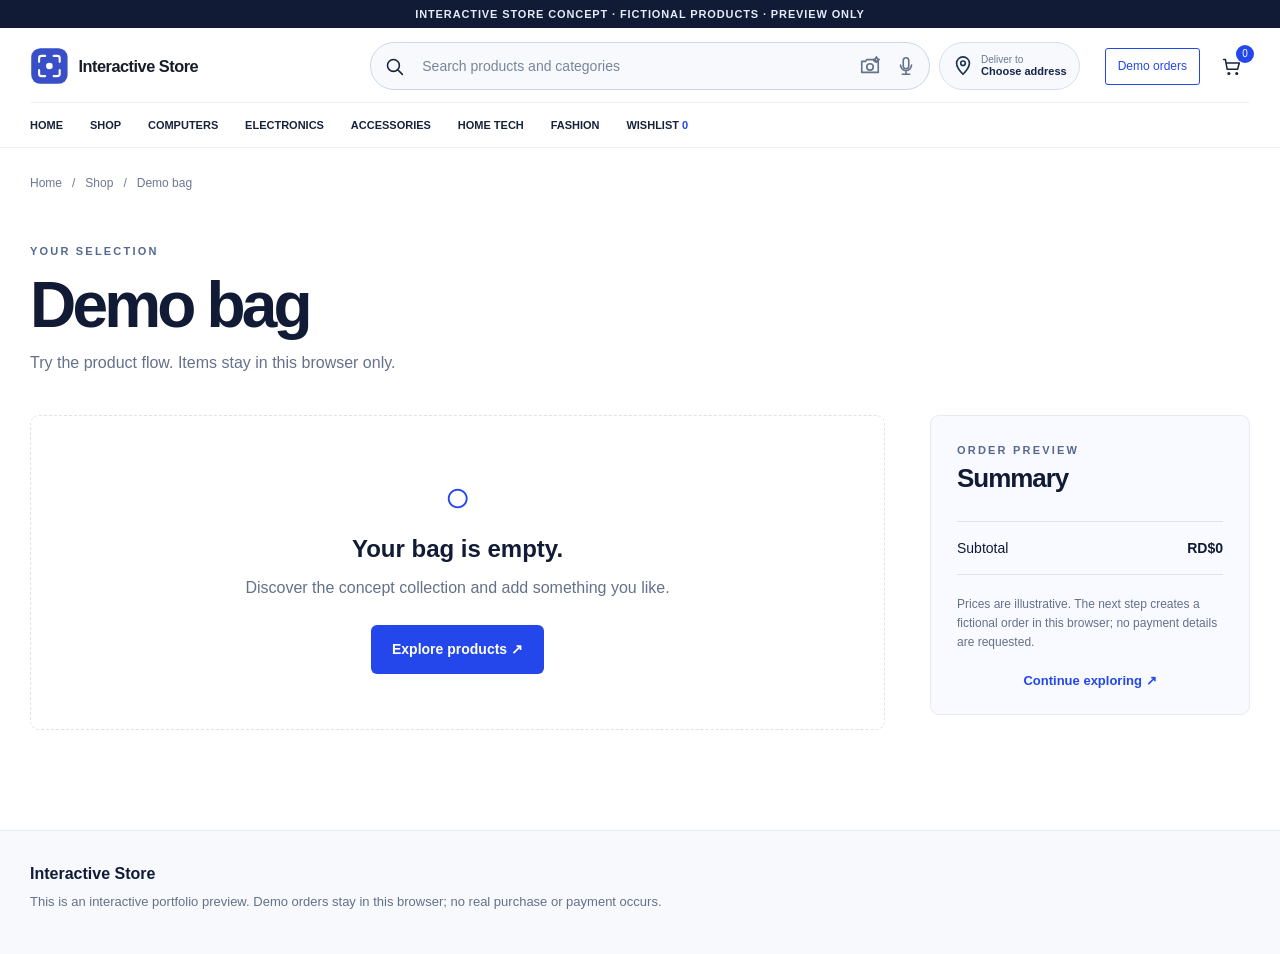
==== bag.html @ 568d57c5 "Format demo delivery windows for mobile" ====
<!doctype html>
<html lang="en">
<head>
  <meta charset="utf-8"><meta name="viewport" content="width=device-width, initial-scale=1">
  <meta name="description" content="Review the local demonstration bag for the Interactive Store storefront concept.">
  <title>Demo bag — Interactive Store</title>
  <link rel="icon" type="image/svg+xml" href="assets/interactive-store-mark.svg"><link rel="stylesheet" href="preview.css?v=20261022d"><link rel="stylesheet" href="preview-pages.css?v=20261022e"><script src="preview.js?v=20261022g" defer></script>
</head>
<body data-page="bag">
  <a class="preview-skip" href="#main">Skip to content</a><div class="demo-bar">Interactive Store concept · Fictional products · Preview only</div>
  <header class="preview-header"><div class="preview-header__inner is-home-container"><a class="preview-brand" href="index.html" aria-label="Interactive Store home"><img src="assets/interactive-store-logo.svg" width="231" height="40" alt="Interactive Store"></a><nav class="preview-nav" aria-label="Main navigation"><a href="index.html">Home</a><a href="shop.html">Shop</a><a href="index.html#categories">Categories</a><a href="wishlist.html">Wishlist <span class="wish-count">0</span></a><a href="orders.html">Demo orders</a><a class="nav-bag" href="bag.html" aria-current="page">Bag <span class="bag-count">0</span></a></nav><a class="preview-header__cta" href="bag.html" aria-current="page">Demo bag <span class="bag-count" aria-label="items in bag">0</span></a></div></header>
  <main id="main" class="store-main store-container"><nav class="store-breadcrumb" aria-label="Breadcrumb"><a href="index.html">Home</a><span>/</span><a href="shop.html">Shop</a><span>/</span><span>Demo bag</span></nav><div class="bag-heading"><p class="store-eyebrow">Your selection</p><h1>Demo bag</h1><p>Try the product flow. Items stay in this browser only.</p></div><div class="bag-layout"><section aria-labelledby="bag-items-title"><h2 id="bag-items-title" class="visually-hidden">Items in bag</h2><div id="bag-items"></div><div id="bag-empty" class="bag-empty" hidden><span aria-hidden="true">○</span><h2>Your bag is empty.</h2><p>Discover the concept collection and add something you like.</p><a class="store-button" href="shop.html">Explore products ↗</a></div></section><aside class="bag-summary"><p class="store-eyebrow">Order preview</p><h2>Summary</h2><div><span>Subtotal</span><strong id="bag-subtotal">RD$0</strong></div><p>Prices are illustrative. The next step creates a fictional order in this browser; no payment details are requested.</p><a id="bag-checkout" class="store-button" href="checkout.html">Continue to demo checkout ↗</a><a href="shop.html">Continue exploring ↗</a></aside></div></main>
  <footer class="preview-footer"><div class="is-home-container"><strong>Interactive Store</strong><p>This is an interactive portfolio preview. Demo orders stay in this browser; no real purchase or payment occurs.</p></div></footer>
</body>
</html>
---- preview.css ----
:root { color-scheme: light; }
html { scroll-behavior: smooth; scroll-padding-top: 90px; }
body { margin: 0; background: #fff; color: #111b35; font-family: Arial, Helvetica, sans-serif; }
.is-home-container { width: min(100% - 48px, 1220px); margin-inline: auto; }
.preview-skip { position: absolute; z-index: 10; top: -100px; left: 12px; padding: 10px 14px; background: #fff; color: #111b35; }
.preview-skip:focus { top: 10px; }
.preview-header { position: relative; z-index: 3; border-bottom: 1px solid #eef0f4; background: #fff; }
.preview-header__inner { min-height: 112px; display: flex; align-items: center; gap: 34px; }
.preview-brand { display: inline-flex; align-items: center; margin-right: auto; }
.preview-brand img { width: 231px; height: auto; display: block; }
.preview-nav { display: flex; align-items: center; gap: clamp(14px, 2.3vw, 33px); }
.preview-nav a { color: #18223b; font-size: 12px; font-weight: 700; text-decoration: none; text-transform: uppercase; white-space: nowrap; }
.preview-nav a:hover, .preview-nav a[aria-current] { color: #2447eb; }
.preview-header__cta { display: inline-flex; align-items: center; gap: 8px; padding: 10px 13px; border: 1px solid #2447eb; border-radius: 4px; color: #2447eb; font-size: 13px; font-weight: 700; text-decoration: none; white-space: nowrap; }
.preview-header__cta:hover { background: #f2f5ff; }
.preview-header a:focus-visible, .preview-footer a:focus-visible { outline: 3px solid #2447eb; outline-offset: 4px; }
.preview-concept-label { color: #69758b; font-size: 12px; font-weight: 700; letter-spacing: .08em; text-transform: uppercase; }
.preview-product { height: 100%; }
.preview-product .is-home-product__media img { width: 100%; height: 100%; display: block; object-fit: cover; }
.preview-product .is-home-product__title { white-space: normal; }
.preview-footer { padding: 34px 0 42px; border-top: 1px solid #e6eaf1; background: #f7f9fc; }
.preview-footer strong { display: block; font-size: 16px; }
.preview-footer p { max-width: 720px; margin: 9px 0 0; color: #64718a; font-size: 13px; line-height: 1.6; }
@media (max-width: 850px) {
  .preview-header__inner { min-height: 88px; flex-wrap: wrap; gap: 0; padding-block: 16px 12px; }
  .preview-brand img { width: 194px; }
  .preview-nav { width: 100%; order: 3; gap: 20px; overflow-x: auto; padding-top: 16px; }
  .preview-header__cta { margin-left: auto; }
}
@media (max-width: 520px) {
  .preview-header__cta { display: none; }
  .preview-brand img { width: 180px; }
  .preview-nav { gap: 19px; }
  .preview-nav a { font-size: 11px; }
  .preview-concept-label { display: none; }
}
@media (prefers-reduced-motion: reduce) { html { scroll-behavior: auto; } }

/* The public preview uses the compact navigation language of the local WooCommerce store. */
.preview-header { position: sticky; top: 0; z-index: 45; }
.preview-header__inner { position: relative; min-height: 78px; gap: 18px; }
.preview-brand { flex: none; margin-right: auto; }
.preview-brand img { width: 218px; }
.preview-nav { gap: clamp(9px, 1.15vw, 17px); }
.preview-nav a { font-size: 11px; }
.preview-nav .nav-mobile-orders { display: none; }
.preview-header__actions { display: flex; flex: none; align-items: center; gap: 13px; }
.header-icon-button, .header-bag { display: inline-grid; place-items: center; width: 37px; height: 39px; padding: 7px; border: 0; background: transparent; color: #18223b; cursor: pointer; }
.header-icon-button:hover, .header-bag:hover { color: #2447eb; }
.header-icon-button svg, .header-bag svg, .header-search-panel__field svg { width: 21px; height: 21px; fill: none; stroke: currentColor; stroke-width: 1.7; stroke-linecap: round; stroke-linejoin: round; }
.header-account { display: inline-flex; align-items: center; min-height: 37px; padding: 7px 12px; border: 1px solid #2447eb; border-radius: 3px; color: #2447eb; font-size: 12px; text-decoration: none; white-space: nowrap; }
.header-account:hover, .header-account[aria-current] { background: #f2f5ff; }
.header-bag { position: relative; text-decoration: none; }
.header-bag .bag-count { position: absolute; top: -2px; right: -4px; min-width: 18px; height: 18px; font-size: 10px; }
.bag-fly-item { position: fixed; z-index: 9999; display: block; width: 82px; height: 82px; padding: 5px; border: 2px solid #3150e9; border-radius: 15px; background: #fff; box-shadow: 0 13px 30px #172b5570; object-fit: contain; pointer-events: none; user-select: none; }
.header-menu-button { display: none; }
.header-search-panel { position: absolute; top: calc(100% - 1px); right: 0; width: min(530px, calc(100vw - 48px)); padding: 22px; border: 1px solid #e1e6f0; border-radius: 0 0 10px 10px; background: #fff; box-shadow: 0 20px 46px #111b3526; }
.header-search-panel form > label { display: block; margin-bottom: 10px; color: #111b35; font-size: 13px; font-weight: 700; }
.header-search-panel__field { display: flex; align-items: center; gap: 9px; padding: 5px 5px 5px 13px; border: 1px solid #cbd5eb; border-radius: 6px; color: #64718a; }
.header-search-panel__field:focus-within { border-color: #2447eb; box-shadow: 0 0 0 2px #2447eb25; }
.header-search-panel__field input { flex: 1; min-width: 0; height: 34px; border: 0; outline: 0; color: #111b35; font: inherit; font-size: 13px; }
.header-search-panel__field button { min-height: 36px; padding: 8px 12px; border: 0; border-radius: 4px; background: #2447eb; color: #fff; font-size: 12px; font-weight: 700; cursor: pointer; }
.header-search-results { display: grid; gap: 2px; max-height: 330px; margin-top: 14px; overflow-y: auto; }
.header-search-results > a { display: flex; align-items: center; gap: 12px; padding: 7px; border-radius: 6px; color: #111b35; text-decoration: none; }
.header-search-results > a:hover, .header-search-results > a:focus-visible { background: #f4f6fb; }
.header-search-results img { width: 53px; height: 53px; flex: none; border-radius: 4px; object-fit: cover; }
.header-search-results a > span { display: flex; flex: 1; flex-direction: column; gap: 3px; min-width: 0; }
.header-search-results strong { font-size: 13px; }
.header-search-results small { color: #64718a; font-size: 11px; }
.header-search-results b { font-size: 12px; white-space: nowrap; }
.header-search-results > p { margin: 12px 4px; color: #64718a; font-size: 13px; line-height: 1.5; }
.header-search-all { display: inline-block; margin: 12px 4px 0; color: #2447eb; font-size: 12px; font-weight: 700; text-decoration: none; }
.header-search-all:hover { text-decoration: underline; }
.preview-header button:focus-visible, .preview-header input:focus-visible { outline: 3px solid #2447eb; outline-offset: 3px; }
@media (max-width: 1050px) {
  .preview-header__inner { min-height: 74px; flex-wrap: nowrap; padding-block: 0; }
  .preview-brand img { width: 205px; }
  .preview-nav { display: none; position: absolute; top: 100%; right: 0; left: 0; width: auto; order: initial; flex-direction: column; align-items: stretch; gap: 0; max-height: calc(100dvh - 74px); padding: 8px 22px 18px; overflow-y: auto; border: 1px solid #e6eaf1; border-top: 0; border-radius: 0 0 9px 9px; background: #fff; box-shadow: 0 18px 35px #111b3522; }
  .preview-nav.is-open { display: flex; }
  .preview-nav a { min-height: 44px; padding: 13px 6px; border-bottom: 1px solid #eef1f6; font-size: 12px; }
  .header-menu-button { display: inline-grid; }
}
@media (max-width: 600px) {
  .is-home-container { width: min(100% - 30px, 1220px); }
  .preview-header__inner { gap: 9px; }
  .preview-brand img { width: min(180px, 40vw); }
  .preview-header__actions { gap: 3px; }
  .header-account { display: none; }
  .preview-nav .nav-mobile-orders { display: block; }
  .header-search-panel { right: -15px; width: calc(100vw - 30px); padding: 17px; }
  .header-search-panel__field button { padding-inline: 9px; }
}

/* Store navigation: prominent search, category shortcuts and an app-like mobile bar. */
html { scroll-padding-top: 145px; }
.preview-header__inner { display: grid; grid-template-columns: minmax(190px, .8fr) minmax(320px, 1.8fr) auto; grid-template-areas: 'brand search actions' 'nav nav nav'; align-items: center; column-gap: 25px; row-gap: 12px; min-height: 0; padding-block: 14px 0; }
.preview-brand { grid-area: brand; margin: 0; }
.preview-brand img { width: min(218px, 100%); }
.preview-header__actions { grid-area: actions; gap: 13px; }
.preview-nav { grid-area: nav; display: flex; position: static; align-items: center; gap: clamp(15px, 2.1vw, 28px); min-height: 45px; padding: 0; overflow: visible; border: 0; border-top: 1px solid #edf0f6; border-radius: 0; background: transparent; box-shadow: none; }
.preview-nav__title, .header-category-strip, .mobile-bottom-nav { display: none; }
.preview-nav a { font-size: 11px; }
.header-search-shell { grid-area: search; position: relative; z-index: 6; min-width: 0; }
.header-search-line { display: flex; align-items: stretch; gap: 9px; min-height: 48px; }
.header-search-form { display: flex; flex: 1; align-items: center; min-width: 0; overflow: hidden; border: 1px solid #cdd6e7; border-radius: 26px; background: #f7f9fd; transition: border-color .2s ease, box-shadow .2s ease; }
.header-search-form:focus-within { border-color: #3150e9; box-shadow: 0 0 0 3px #3150e91a; background: #fff; }
.header-visually-hidden { position: absolute; width: 1px; height: 1px; overflow: hidden; clip-path: inset(50%); white-space: nowrap; }
.header-search-submit, .header-search-tools button, .header-location { display: grid; flex: none; place-items: center; padding: 0; border: 0; background: transparent; color: #17233c; }
.header-search-submit { width: 47px; cursor: pointer; }
.header-search-submit:hover { color: #3150e9; }
.header-search-form input { flex: 1; min-width: 0; height: 45px; padding: 0 4px; border: 0; outline: 0; background: transparent; color: #111b35; font: inherit; font-size: 14px; }
.header-search-form input::placeholder { color: #78859a; opacity: 1; }
.header-search-form input::-webkit-search-cancel-button { cursor: pointer; }
.header-search-tools { display: flex; align-items: center; gap: 1px; padding: 0 6px; }
.header-search-tools button { width: 35px; height: 39px; color: #65738a; cursor: not-allowed; }
.header-location { width: 48px; min-width: 48px; border: 1px solid #d7dfed; border-radius: 50%; background: #f7f9fd; color: #65738a; cursor: not-allowed; }
.header-location { display: flex; justify-content: center; gap: 7px; width: auto; min-width: 132px; padding: 0 12px; border-radius: 24px; color: #1d3155; cursor: pointer; transition: border-color .2s ease, background .2s ease; }
.header-location:hover { border-color: #9aafff; background: #edf2ff; }
.header-location-text { display: flex; flex-direction: column; align-items: flex-start; color: #697994; font-size: 10px; line-height: 1.15; white-space: nowrap; }
.header-location-text strong { max-width: 90px; overflow: hidden; color: #152447; font-size: 11px; text-overflow: ellipsis; }
.header-search-form svg, .header-location svg, .mobile-bottom-nav svg { width: 22px; height: 22px; fill: none; stroke: currentColor; stroke-width: 1.8; stroke-linecap: round; stroke-linejoin: round; }
.header-search-submit svg { width: 21px; height: 21px; }
.header-search-panel { position: absolute; z-index: 65; top: calc(100% + 7px); right: 57px; left: 0; width: auto; max-height: min(440px, 70dvh); padding: 14px; overflow-y: auto; border: 1px solid #dfe6f2; border-radius: 13px; background: #fff; box-shadow: 0 22px 44px #182b4a26; }
.header-search-panel { right: 141px; }
.header-search-panel > p { margin: 3px 6px 8px; color: #65738a; font-size: 11px; font-weight: 700; }
.header-search-results { margin-top: 0; }
.header-search-all { margin: 9px 7px 3px; }
.header-search-form button:focus-visible, .header-location:focus-visible, .mobile-bottom-nav a:focus-visible, .mobile-bottom-nav button:focus-visible, .header-category-strip a:focus-visible { outline: 3px solid #3150e9; outline-offset: 3px; }
.delivery-dialog { width: min(440px, calc(100vw - 32px)); max-height: min(720px, calc(100dvh - 32px)); padding: 0; overflow-y: auto; border: 1px solid #dce4f1; border-radius: 22px; background: #fff; color: #152447; box-shadow: 0 30px 90px #071b3b4d; }
.delivery-dialog::backdrop { background: #0a183a8c; backdrop-filter: blur(3px); }
.delivery-address-form { display: flex; flex-direction: column; gap: 15px; padding: 25px; }
.delivery-dialog__top { display: flex; justify-content: space-between; align-items: center; }
.delivery-dialog__icon { display: grid; place-items: center; width: 42px; height: 42px; border-radius: 13px; background: #edf2ff; color: #3150e9; }
.delivery-dialog__icon svg { width: 23px; height: 23px; fill: none; stroke: currentColor; stroke-width: 1.8; }
.delivery-dialog__close { width: 34px; height: 34px; border: 0; border-radius: 50%; background: #f3f5f9; color: #31405c; font-size: 24px; cursor: pointer; }
.delivery-dialog__eyebrow { margin: 5px 0 -12px; color: #3150e9; font-size: 10px; font-weight: 800; letter-spacing: .16em; }
.delivery-dialog h2 { margin: 0; font-size: clamp(26px, 5vw, 34px); letter-spacing: -.045em; line-height: 1.1; }
.delivery-dialog h2 + p { margin: -6px 0 2px; color: #64718a; font-size: 13px; line-height: 1.55; }
.delivery-presets { display: grid; grid-template-columns: repeat(2, minmax(0, 1fr)); gap: 9px; }
.delivery-presets button { display: flex; flex-direction: column; align-items: flex-start; gap: 3px; min-height: 61px; padding: 11px 13px; border: 1px solid #dfe6f3; border-radius: 10px; background: #f8faff; color: #152447; font: inherit; font-size: 12px; font-weight: 750; cursor: pointer; }
.delivery-presets button:hover, .delivery-presets button:focus-visible { border-color: #3150e9; background: #edf2ff; }
.delivery-presets small { color: #74829b; font-size: 10px; font-weight: 500; }
.delivery-address-form label { display: flex; flex-direction: column; gap: 7px; color: #344361; font-size: 12px; font-weight: 700; }
.delivery-address-form input { min-height: 43px; padding: 9px 11px; border: 1px solid #d9e1ed; border-radius: 8px; background: #fff; color: #152447; font: inherit; font-size: 13px; }
.delivery-address-form input:focus { border-color: #3150e9; outline: 3px solid #3150e922; }
.delivery-dialog__note { margin: 0; color: #73819b; font-size: 11px; }
.delivery-dialog__save { min-height: 46px; border: 0; border-radius: 8px; background: #3150e9; color: #fff; font: inherit; font-size: 13px; font-weight: 750; cursor: pointer; }
.delivery-dialog__save:hover { background: #203dcf; }
#delivery-address-error { margin: 0; color: #a63030; font-size: 12px; }
#delivery-address-error:empty { display: none; }

@media (max-width: 900px) {
  html { scroll-padding-top: 160px; }
  body { padding-bottom: calc(68px + env(safe-area-inset-bottom)); }
  .preview-header__inner { grid-template-columns: minmax(0, 1fr) auto; grid-template-areas: 'brand actions' 'search search' 'categories categories'; column-gap: 10px; row-gap: 10px; padding-block: 10px 0; }
  .preview-brand img { width: min(190px, 47vw); }
  .preview-header__actions { gap: 0; }
  .header-account { display: none; }
  .header-bag { width: 40px; }
  .header-search-shell { margin-bottom: 0; }
  .header-location { width: 48px; min-width: 48px; padding: 0; border-radius: 50%; }
  .header-location-text { display: none; }
  .header-category-strip { grid-area: categories; display: flex; align-items: center; gap: 8px; margin-inline: -15px; padding: 0 15px 10px; overflow-x: auto; scrollbar-width: none; }
  .header-category-strip::-webkit-scrollbar { display: none; }
  .header-category-strip a { display: inline-flex; flex: none; align-items: center; min-height: 33px; padding: 6px 13px; border: 1px solid #e1e6f0; border-radius: 18px; background: #f7f9fc; color: #293a5b; font-size: 11px; font-weight: 700; text-decoration: none; }
  .header-category-strip a[aria-current], .header-category-strip a:hover { border-color: #9cafff; background: #eaf0ff; color: #2447eb; }
  .preview-nav { position: fixed; z-index: 75; top: auto; right: 12px; bottom: calc(77px + env(safe-area-inset-bottom)); left: 12px; display: none; width: auto; max-height: min(65dvh, 430px); padding: 16px 20px; overflow-y: auto; border: 1px solid #dce3f0; border-radius: 16px; background: #fff; box-shadow: 0 20px 60px #1426483b; }
  .preview-nav.is-open { display: flex; flex-direction: column; align-items: stretch; gap: 0; }
  .preview-nav__title { display: block; padding: 5px 4px 13px; color: #111b35; font-size: 14px; }
  .preview-nav a { min-height: 42px; padding: 11px 4px; border-bottom: 1px solid #edf0f6; font-size: 12px; }
  .preview-nav .nav-mobile-orders { display: block; }
  .mobile-bottom-nav { position: fixed; z-index: 80; right: 0; bottom: 0; left: 0; display: grid; grid-template-columns: repeat(5, 1fr); height: calc(68px + env(safe-area-inset-bottom)); padding: 5px 8px env(safe-area-inset-bottom); border-top: 1px solid #dde3ee; background: #fff; box-shadow: 0 -8px 22px #1326480d; }
  .mobile-bottom-nav a, .mobile-bottom-nav button { position: relative; display: flex; align-items: center; justify-content: center; flex-direction: column; gap: 2px; min-width: 0; padding: 6px 2px; border: 0; border-radius: 8px; background: transparent; color: #33425e; font: inherit; font-size: 10px; font-weight: 700; text-decoration: none; cursor: pointer; }
  .mobile-bottom-nav a[aria-current], .mobile-bottom-nav button[aria-expanded="true"] { background: #edf2ff; color: #2447eb; }
  .mobile-bottom-nav .bag-count, .mobile-bottom-nav .wish-count { position: absolute; top: 1px; left: calc(50% + 9px); display: grid; place-items: center; min-width: 17px; height: 17px; padding: 1px 4px; border-radius: 10px; background: #3150e9; color: #fff; font-size: 9px; line-height: 1; }
  .header-search-panel { right: 57px; left: 0; width: auto; padding: 12px; }
}
@media (max-width: 430px) {
  .header-search-line { gap: 7px; }
  .header-search-submit { width: 40px; }
  .header-search-tools { gap: 0; padding: 0 2px; }
  .header-search-tools button { width: 30px; }
  .header-location { width: 44px; min-width: 44px; padding: 0; border-radius: 50%; }
  .header-location-text { display: none; }
  .header-search-form input { font-size: 13px; }
  .header-search-panel { right: 51px; }
}
---- preview-pages.css ----
* { box-sizing: border-box; }
[hidden] { display: none !important; }
body { color: #111b35; }
button, input { font: inherit; }
a { color: inherit; }
.visually-hidden { position: absolute; width: 1px; height: 1px; padding: 0; margin: -1px; overflow: hidden; clip: rect(0,0,0,0); white-space: nowrap; border: 0; }
.demo-bar { padding: 8px 20px; background: #111b35; color: #e4eafb; font-size: 11px; font-weight: 700; letter-spacing: .08em; text-align: center; text-transform: uppercase; }
.store-container { width: min(100% - 48px, 1220px); margin-inline: auto; }
.store-main { min-height: 65vh; }
.store-eyebrow { margin: 0; color: #56688e; font-size: 11px; font-weight: 700; letter-spacing: .2em; line-height: 1.5; text-transform: uppercase; }
.store-intro { display: flex; justify-content: space-between; align-items: end; gap: 30px; padding-block: 66px 55px; }
.store-intro h1 { max-width: 680px; margin: 12px 0 18px; font-size: clamp(42px, 5vw, 68px); letter-spacing: -.06em; line-height: 1.04; }
.store-intro p:not(.store-eyebrow) { max-width: 520px; margin: 0; color: #64718a; font-size: 17px; line-height: 1.65; }
.store-collection-mark { display: flex; flex-direction: column; gap: 6px; padding-bottom: 5px; color: #778197; font-size: 12px; white-space: nowrap; }
.store-collection-mark strong { color: #111b35; font-size: 24px; letter-spacing: -.05em; }
.store-catalog { padding-bottom: 68px; }
.store-catalog__top { display: flex; justify-content: space-between; align-items: end; gap: 20px; margin-bottom: 24px; }
.store-catalog__top h2, .related-products h2 { margin: 6px 0 0; font-size: clamp(30px, 3vw, 42px); letter-spacing: -.055em; }
.store-catalog__top > p { margin: 0 0 4px; color: #64718a; font-size: 13px; }
.store-catalog__top > a { color: #2447eb; font-size: 14px; font-weight: 700; text-decoration: none; }
.store-controls { display: flex; justify-content: space-between; align-items: end; gap: 25px; margin-bottom: 27px; padding-block: 17px; border-top: 1px solid #e6eaf1; border-bottom: 1px solid #e6eaf1; }
.store-filters { display: flex; flex-wrap: wrap; gap: 8px; }
.filter-chip { min-height: 36px; padding: 7px 13px; border: 1px solid #dce2ed; border-radius: 99px; background: #fff; color: #526078; font-size: 12px; font-weight: 700; cursor: pointer; }
.filter-chip:hover { border-color: #2447eb; color: #2447eb; }
.filter-chip.is-active { border-color: #111b35; background: #111b35; color: #fff; }
.store-search { display: flex; flex-direction: column; gap: 5px; color: #64718a; font-size: 11px; font-weight: 700; white-space: nowrap; }
.store-search input { width: min(260px, 100%); min-height: 37px; padding: 7px 12px; border: 1px solid #dce2ed; border-radius: 5px; outline-color: #2447eb; color: #111b35; font-size: 13px; }
.store-grid { display: grid; grid-template-columns: repeat(4, minmax(0, 1fr)); gap: 18px; }
.store-card { min-width: 0; overflow: hidden; border: 1px solid #e6eaf1; border-radius: 9px; background: #fff; text-decoration: none; transition: transform .2s ease, box-shadow .2s ease; }
.store-card:hover { transform: translateY(-3px); box-shadow: 0 12px 28px rgba(15,31,68,.09); }
.store-card__media { display: block; aspect-ratio: 1.05; background: #f2f4f8; }
.store-card__media img { display: block; width: 100%; height: 100%; object-fit: cover; }
.store-card__body { min-height: 157px; display: flex; flex-direction: column; padding: 17px; }
.store-card__eyebrow { color: #6c7890; font-size: 10px; font-weight: 700; letter-spacing: .1em; text-transform: uppercase; }
.store-card strong { margin-top: 9px; font-size: 20px; letter-spacing: -.03em; }
.store-card__kind { margin-top: 3px; color: #64718a; font-size: 12px; }
.store-card__bottom { display: flex; justify-content: space-between; align-items: end; gap: 8px; margin-top: auto; padding-top: 19px; }
.store-card__bottom b { font-size: 17px; letter-spacing: -.02em; }
.store-card__bottom > span { color: #2447eb; font-size: 20px; }
.store-empty { padding: 50px; border: 1px dashed #dce2ed; border-radius: 9px; color: #64718a; text-align: center; }
.store-note { display: flex; gap: 18px; margin-bottom: 72px; padding: 24px; border-radius: 10px; background: #f5f7fc; }
.store-note__icon { color: #2447eb; font-size: 26px; }
.store-note strong { font-size: 15px; }
.store-note p { max-width: 700px; margin: 6px 0 0; color: #64718a; font-size: 13px; line-height: 1.6; }
.store-breadcrumb { display: flex; flex-wrap: wrap; gap: 10px; padding-block: 28px 35px; color: #6c7890; font-size: 12px; }
.store-breadcrumb a { text-decoration: none; }
.store-breadcrumb a:hover { color: #2447eb; }
.product-layout { display: grid; grid-template-columns: minmax(0, 1.04fr) minmax(0, .96fr); gap: clamp(36px, 5vw, 75px); padding-bottom: 85px; }
.product-media { position: relative; overflow: hidden; border-radius: 10px; background: #f2f4f8; }
.product-media img { display: block; width: 100%; height: auto; aspect-ratio: 1; object-fit: cover; }
.product-media > span { position: absolute; bottom: 18px; left: 18px; padding: 9px 12px; border-radius: 4px; background: rgba(255,255,255,.9); color: #526078; font-size: 11px; font-weight: 700; letter-spacing: .08em; text-transform: uppercase; }
.product-info { align-self: center; }
.product-info h1 { margin: 12px 0 4px; font-size: clamp(47px, 5vw, 72px); letter-spacing: -.07em; line-height: 1; }
.product-subtitle { margin: 0; color: #6c7890; font-size: 17px; }
.product-price { margin: 32px 0 0; font-size: 27px; font-weight: 700; letter-spacing: -.04em; }
.product-description { max-width: 470px; margin: 24px 0; color: #526078; font-size: 15px; line-height: 1.75; }
.product-divider { height: 1px; margin-block: 27px; background: #e6eaf1; }
.product-actions { display: flex; align-items: end; gap: 12px; }
.product-actions label { display: flex; flex-direction: column; gap: 8px; color: #526078; font-size: 12px; font-weight: 700; }
.product-actions input { width: 72px; height: 49px; padding: 8px; border: 1px solid #dce2ed; border-radius: 6px; text-align: center; }
.store-button { display: inline-flex; justify-content: center; align-items: center; gap: 18px; min-height: 49px; padding: 11px 21px; border: 0; border-radius: 6px; background: #2447eb; color: #fff; font-size: 14px; font-weight: 700; text-decoration: none; cursor: pointer; }
.store-button:hover { background: #1737cd; }
.product-feedback { min-height: 22px; margin: 10px 0 0; color: #315c43; font-size: 13px; }
.product-feedback a { font-weight: 700; }
.product-facts { margin-top: 30px; border-top: 1px solid #e6eaf1; }
.product-facts > div { display: flex; justify-content: space-between; gap: 15px; padding-block: 13px; border-bottom: 1px solid #e6eaf1; font-size: 12px; }
.product-facts strong { white-space: nowrap; }
.product-facts span { color: #64718a; text-align: right; }
.product-story { display: grid; grid-template-columns: 1fr 1fr; gap: 40px; align-items: center; margin-bottom: 80px; padding: 46px 52px; border-radius: 10px; background: #f5f7fc; }
.product-story h2 { margin: 8px 0 0; font-size: clamp(31px, 3.8vw, 51px); letter-spacing: -.06em; }
.product-story > p { margin: 0; color: #526078; font-size: 16px; line-height: 1.7; }
.related-products { padding-bottom: 85px; }
.related-products .store-grid { grid-template-columns: repeat(3, minmax(0, 1fr)); }
.bag-heading { padding: 18px 0 43px; }
.bag-heading h1 { margin: 8px 0 12px; font-size: clamp(44px, 5vw, 66px); letter-spacing: -.06em; }
.bag-heading > p:last-child { margin: 0; color: #64718a; }
.bag-layout { display: grid; grid-template-columns: minmax(0, 1fr) 320px; gap: 45px; padding-bottom: 100px; }
.bag-item { display: grid; grid-template-columns: 132px minmax(0, 1fr) auto; gap: 18px; padding-block: 22px; border-top: 1px solid #e6eaf1; }
.bag-item img { display: block; width: 132px; height: 132px; border-radius: 7px; object-fit: cover; }
.bag-item__details, .bag-item__end { display: flex; flex-direction: column; align-items: start; gap: 6px; }
.bag-item__details > a { margin-top: 3px; font-size: 21px; font-weight: 700; text-decoration: none; }
.bag-item__details > span:not(.store-eyebrow) { color: #64718a; font-size: 13px; }
.bag-remove { margin-top: auto; padding: 0; border: 0; background: transparent; color: #2447eb; font-size: 12px; text-decoration: underline; cursor: pointer; }
.bag-item__end { align-items: end; justify-content: space-between; }
.bag-item__end strong { font-size: 17px; white-space: nowrap; }
.bag-item__end label { color: #64718a; font-size: 12px; }
.bag-item__end input { width: 55px; margin-left: 5px; padding: 7px; border: 1px solid #dce2ed; border-radius: 4px; text-align: center; }
.bag-summary { align-self: start; padding: 26px; border: 1px solid #e6eaf1; border-radius: 9px; background: #f8faff; }
.bag-summary h2 { margin: 5px 0 27px; font-size: 26px; letter-spacing: -.04em; }
.bag-summary > div { display: flex; justify-content: space-between; padding-block: 18px; border-top: 1px solid #dce2ed; border-bottom: 1px solid #dce2ed; font-size: 14px; }
.bag-summary p:not(.store-eyebrow) { margin: 20px 0; color: #64718a; font-size: 12px; line-height: 1.6; }
.bag-summary button { width: 100%; min-height: 45px; border: 0; border-radius: 5px; background: #dce2ed; color: #526078; font-weight: 700; cursor: not-allowed; }
.bag-summary > a { display: block; margin-top: 18px; color: #2447eb; font-size: 13px; font-weight: 700; text-align: center; text-decoration: none; }
.bag-empty { padding: 55px 20px; border: 1px dashed #dce2ed; border-radius: 9px; text-align: center; }
.bag-empty > span { font-size: 45px; color: #2447eb; }
.bag-empty h2 { margin: 12px 0; }
.bag-empty p { color: #64718a; }
.bag-empty .store-button { margin-top: 12px; }
.bag-count { display: inline-grid; place-items: center; min-width: 23px; height: 23px; padding-inline: 4px; border-radius: 50%; background: #2447eb; color: #fff; font-size: 11px; }
button:focus-visible, input:focus-visible, a:focus-visible { outline: 3px solid #2447eb; outline-offset: 3px; }
@media (max-width: 920px) { .store-grid { grid-template-columns: repeat(2, minmax(0, 1fr)); } .store-controls { align-items: start; flex-direction: column; } .store-search, .store-search input { width: 100%; } .product-layout { gap: 30px; } .bag-layout { grid-template-columns: 1fr; } .bag-summary { max-width: 500px; width: 100%; } }
@media (max-width: 650px) { .store-container { width: min(100% - 30px, 560px); } .store-intro { padding-block: 47px 40px; } .store-collection-mark { display: none; } .store-grid { gap: 12px; } .store-card__body { min-height: 160px; padding: 12px; } .store-card strong { font-size: 17px; } .store-card__bottom b { font-size: 14px; } .product-layout, .product-story { grid-template-columns: 1fr; } .product-layout { padding-bottom: 55px; } .product-story { gap: 20px; margin-bottom: 60px; padding: 32px 25px; } .related-products .store-grid { grid-template-columns: repeat(2, minmax(0, 1fr)); } .bag-item { grid-template-columns: 92px minmax(0, 1fr); gap: 12px; } .bag-item img { width: 92px; height: 92px; } .bag-item__end { grid-column: 2; flex-direction: row; align-items: center; width: 100%; } .bag-item__details > a { font-size: 18px; } }
@media (max-width: 400px) { .store-grid, .related-products .store-grid { grid-template-columns: 1fr 1fr; } .filter-chip { font-size: 11px; padding-inline: 10px; } .product-actions { align-items: stretch; } .store-button { padding-inline: 12px; font-size: 12px; } }
@media (prefers-reduced-motion: reduce) { .store-card { transition: none; } }

/* Expanded collection and the browser-local demonstration journey. */
.preview-nav .wish-count { color: #2447eb; }
.preview-nav .nav-bag { display: none; }
.shop-category-strip { display: grid; grid-template-columns: repeat(5, minmax(0, 1fr)); gap: 15px; margin-bottom: 65px; }
.shop-category-strip a { overflow: hidden; border: 1px solid #e6eaf1; border-radius: 9px; text-decoration: none; transition: transform .2s ease, box-shadow .2s ease; }
.shop-category-strip a:hover { transform: translateY(-3px); box-shadow: 0 12px 28px rgba(15,31,68,.09); }
.shop-category-strip img { display: block; width: 100%; aspect-ratio: 1.6; object-fit: cover; }
.shop-category-strip a[href*="category=fashion"] img { object-fit: contain; padding: 9px; background: linear-gradient(135deg, #edf3ef, #f8f9f4); }
.shop-category-strip span { display: flex; justify-content: space-between; align-items: center; gap: 8px; padding: 14px; font-size: 14px; font-weight: 700; }
.shop-category-strip small { color: #64718a; font-size: 11px; font-weight: 400; white-space: nowrap; }
.store-control-fields { display: flex; align-items: end; gap: 10px; }
.store-search select, .orders-toolbar select { min-height: 37px; padding: 7px 12px; border: 1px solid #dce2ed; border-radius: 5px; background: #fff; color: #111b35; font-size: 13px; }
.store-card { position: relative; display: flex; flex-direction: column; }
.store-card__link { display: flex; flex: 1; flex-direction: column; text-decoration: none; }
.store-card__link .store-card__body { flex: 1; }
.store-card__actions { display: flex; gap: 7px; padding: 0 17px 17px; }
.store-card__peek, .store-card__add { min-height: 42px; padding: 9px 11px; border-radius: 6px; font-size: 12px; font-weight: 700; cursor: pointer; }
.store-card__peek { border: 1px solid #dce2ed; background: #fff; color: #526078; white-space: nowrap; }
.store-card__peek:hover { border-color: #2447eb; color: #2447eb; }
.store-card__add { display: flex; flex: 1; align-items: center; justify-content: space-between; border: 1px solid #cbd5ef; background: #f6f8ff; color: #2447eb; }
.store-card__add:hover { border-color: #2447eb; background: #eaf0ff; }
.store-card__add span { font-size: 19px; line-height: 1; }
.bag-notice { position: fixed; z-index: 90; right: 20px; bottom: 20px; max-width: min(400px, calc(100vw - 40px)); padding: 16px 20px; border: 1px solid #cbd5ef; border-radius: 8px; background: #111b35; box-shadow: 0 16px 42px #111b3540; color: #fff; font-size: 13px; line-height: 1.5; }
.bag-notice a { color: #fff; font-weight: 700; text-decoration: underline; text-underline-offset: 3px; }
.recently-viewed { padding-bottom: 75px; }
.recently-viewed > p { margin: 15px 0 0; color: #64718a; font-size: 12px; }
.quick-view { width: min(860px, calc(100vw - 34px)); max-height: min(760px, calc(100dvh - 34px)); padding: 0; overflow: auto; border: 0; border-radius: 12px; box-shadow: 0 26px 75px #111b3550; }
.quick-view::backdrop { background: #101833aa; }
.quick-view__close { position: absolute; z-index: 2; top: 16px; right: 16px; display: grid; place-items: center; width: 39px; height: 39px; border: 1px solid #dce2ed; border-radius: 50%; background: #fff; color: #111b35; font-size: 25px; cursor: pointer; }
.quick-view__layout { display: grid; grid-template-columns: 1fr 1fr; min-height: 460px; }
.quick-view__media { display: grid; place-items: center; background: #f2f4f8; }
.quick-view__media img { display: block; width: 100%; height: 100%; max-height: 620px; object-fit: cover; }
.quick-view__info { display: flex; flex-direction: column; align-items: start; justify-content: center; padding: 48px clamp(25px, 4vw, 48px); }
.quick-view__info h2 { margin: 11px 0 3px; font-size: clamp(37px, 4vw, 54px); letter-spacing: -.06em; line-height: 1.05; }
.quick-view__kind { margin: 0; color: #64718a; font-size: 15px; }
.quick-view__price { margin-top: 26px; font-size: 25px; letter-spacing: -.03em; }
.quick-view__description { margin: 17px 0 0; color: #526078; font-size: 14px; line-height: 1.65; }
.quick-view__note { margin: 19px 0 0; color: #64718a; font-size: 11px; line-height: 1.5; }
.quick-view__actions { display: flex; flex-wrap: wrap; gap: 9px; margin-top: 28px; }
.quick-view__save { min-height: 49px; padding: 10px 15px; border: 1px solid #cbd5ef; border-radius: 6px; background: #fff; color: #2447eb; font-weight: 700; cursor: pointer; }
.quick-view__save:hover { background: #f4f6fe; }
.quick-view__details { margin-top: 17px; color: #2447eb; font-size: 13px; font-weight: 700; text-decoration: none; }
.quick-view__details:hover { text-decoration: underline; }
.wish-button { position: absolute; top: 12px; right: 12px; display: grid; place-items: center; width: 36px; height: 36px; border: 1px solid #dce2ed; border-radius: 50%; background: rgba(255,255,255,.95); color: #526078; font-size: 23px; line-height: 1; cursor: pointer; }
.wish-button:hover, .wish-button.is-saved { border-color: #2447eb; color: #2447eb; }
.product-wish { display: grid; place-items: center; width: 49px; height: 49px; flex: none; border: 1px solid #dce2ed; border-radius: 6px; background: #fff; color: #526078; font-size: 27px; cursor: pointer; }
.product-wish:hover, .product-wish.is-saved { border-color: #2447eb; color: #2447eb; }
.product-3d-link { display: inline-block; margin: 4px 0 18px; color: #2447eb; font-size: 13px; font-weight: 700; }
.saved-grid { margin-bottom: 55px; }
.local-data-note { margin: 0 0 75px; color: #64718a; font-size: 12px; }
.bag-summary .store-button { display: flex; margin-top: 18px; color: #fff; text-align: center; }
.checkout-layout { display: grid; grid-template-columns: minmax(0, 1fr) 340px; gap: 48px; padding-bottom: 95px; }
.checkout-form fieldset { margin: 0 0 25px; padding: 25px; border: 1px solid #e6eaf1; border-radius: 8px; }
.checkout-form legend { padding-inline: 7px; font-size: 19px; font-weight: 700; letter-spacing: -.03em; }
.checkout-fields { display: grid; grid-template-columns: repeat(2, minmax(0, 1fr)); gap: 16px; }
.checkout-fields label, .checkout-promo { display: flex; flex-direction: column; gap: 9px; color: #526078; font-size: 13px; font-weight: 700; }
.checkout-fields .checkout-address-field { grid-column: 1 / -1; }
.checkout-address-note { margin: 13px 0 0; color: #74819a; font-size: 11px; }
.checkout-address-summary { margin: 10px 0 17px; padding: 12px 13px; border-radius: 8px; background: #f2f5ff; color: #344978; font-size: 12px; line-height: 1.45; }
.checkout-fields input, .checkout-promo input { width: 100%; min-height: 44px; padding: 10px 12px; border: 1px solid #dce2ed; border-radius: 5px; color: #111b35; }
.checkout-choice { display: flex; gap: 12px; align-items: start; padding: 14px 0; }
.checkout-choice + .checkout-choice { border-top: 1px solid #e6eaf1; }
.checkout-choice input { margin-top: 3px; accent-color: #2447eb; }
.checkout-choice span { display: flex; flex-direction: column; gap: 5px; }
.checkout-choice strong { font-size: 14px; }
.checkout-choice small { color: #64718a; font-size: 12px; }
.checkout-promo strong { display: inline; color: #2447eb; }
.checkout-submit { display: flex; flex-wrap: wrap; align-items: center; justify-content: space-between; gap: 15px; }
.checkout-submit p { max-width: 350px; margin: 0; color: #64718a; font-size: 12px; line-height: 1.5; }
#checkout-error { flex-basis: 100%; color: #a63030; }
.checkout-items { display: block !important; padding-block: 12px !important; }
.checkout-line { display: flex; justify-content: space-between; gap: 10px; padding-block: 7px; color: #526078; font-size: 13px; }
.checkout-line strong { color: #111b35; white-space: nowrap; }
.checkout-summary > div:not(.checkout-items) { border-bottom: 0; }
.checkout-summary .checkout-total { border-top: 1px solid #dce2ed; border-bottom: 1px solid #dce2ed !important; font-size: 17px; }
.orders-hero { display: flex; justify-content: space-between; align-items: end; gap: 25px; padding: 18px 0 55px; }
.orders-hero h1 { margin: 8px 0 15px; font-size: clamp(44px, 5vw, 66px); letter-spacing: -.06em; }
.orders-hero p:last-child { max-width: 620px; margin: 0; color: #64718a; line-height: 1.65; }
.orders-hero .store-button { white-space: nowrap; }
.orders-toolbar { display: flex; justify-content: space-between; align-items: center; gap: 15px; margin-bottom: 22px; padding: 16px 0; border-top: 1px solid #e6eaf1; border-bottom: 1px solid #e6eaf1; color: #64718a; font-size: 12px; }
.orders-toolbar label { display: flex; align-items: center; gap: 10px; }
.orders-list { display: grid; grid-template-columns: repeat(2, minmax(0, 1fr)); gap: 15px; }
.order-card { padding: 22px; border: 1px solid #e6eaf1; border-radius: 9px; background: #fff; }
.order-card.is-highlighted { border-color: #2447eb; box-shadow: 0 0 0 2px rgba(36,71,235,.1); }
.order-card__head { display: flex; justify-content: space-between; gap: 15px; align-items: start; }
.order-card h2 { margin: 6px 0 0; font-size: 19px; letter-spacing: -.03em; }
.order-status { padding: 7px 9px; border-radius: 99px; background: #eef2ff; color: #2447eb; font-size: 11px; font-weight: 700; white-space: nowrap; }
.order-card > p { margin: 17px 0 0; color: #64718a; font-size: 13px; line-height: 1.5; }
.order-card__foot { display: flex; justify-content: space-between; gap: 10px; margin-top: 22px; padding-top: 15px; border-top: 1px solid #e6eaf1; color: #64718a; font-size: 12px; }
.order-card__foot strong { color: #111b35; font-size: 17px; }
.orders-status-tabs { display: flex; gap: 8px; margin: 0 0 18px; overflow-x: auto; scrollbar-width: none; }
.orders-status-tabs button { flex: none; min-height: 38px; padding: 7px 15px; border: 1px solid #dfe5f0; border-radius: 21px; background: #fff; color: #42516c; font: inherit; font-size: 12px; font-weight: 700; cursor: pointer; }
.orders-status-tabs button[aria-pressed="true"] { border-color: #3150e9; background: #eef2ff; color: #2447eb; }
.orders-status-tabs button:focus-visible, .order-card__open:focus-visible { outline: 3px solid #3150e9; outline-offset: 3px; }
.orders-list { grid-template-columns: 1fr; gap: 13px; }
.order-card { padding: 0; overflow: hidden; border-radius: 13px; transition: border-color .2s ease, box-shadow .2s ease; }
.order-card:hover { border-color: #b8c7ed; box-shadow: 0 8px 25px #1c336c12; }
.order-card__open { display: block; width: 100%; padding: 22px 24px; border: 0; background: #fff; color: #132144; font: inherit; text-align: left; cursor: pointer; }
.order-card__head, .order-card__preview { display: flex; justify-content: space-between; align-items: center; gap: 15px; }
.order-card__head > span:first-child { display: flex; flex-direction: column; gap: 5px; }
.order-card__id { overflow-wrap: anywhere; font-size: 18px; letter-spacing: -.03em; }
.order-card__meta { display: block; margin: 10px 0 19px; color: #66748d; font-size: 12px; }
.order-card__preview small { display: block; margin-bottom: 5px; color: #6c7a94; font-size: 10px; font-weight: 800; letter-spacing: .1em; }
.order-card__preview strong { color: #213559; font-size: 14px; }
.order-card__preview > b { flex: none; font-size: 18px; }
.order-card__progress { display: block; height: 5px; margin-top: 18px; overflow: hidden; border-radius: 10px; background: #e7ebf4; }
.order-card__progress span { display: block; width: var(--order-progress); height: 100%; border-radius: inherit; background: #3150e9; }
.order-card__more { display: flex; justify-content: space-between; margin-top: 15px; color: #3150e9; font-size: 12px; font-weight: 800; }
.order-status { display: inline-flex; align-items: center; gap: 6px; }
.order-status::before { content: ''; width: 6px; height: 6px; border-radius: 50%; background: currentColor; }
.order-status--delivered { background: #e5f7ee; color: #14754b; }
.order-status--canceled { background: #fceeed; color: #a4473d; }
.order-status--transit { background: #fff2df; color: #966014; }
.order-card__details { padding: 25px 24px 27px; border-top: 1px solid #e6eaf1; background: #fbfcff; }
.order-detail__intro { display: flex; justify-content: space-between; align-items: start; gap: 20px; }
.order-detail__intro h3 { margin: 5px 0 7px; font-size: 24px; letter-spacing: -.04em; }
.order-detail__intro p:last-child { margin: 0; color: #63718c; font-size: 13px; }
.order-detail__estimate { max-width: 210px; color: #3150e9; font-size: 13px; font-weight: 800; text-align: right; }
.order-timeline { display: grid; grid-template-columns: repeat(4, minmax(0, 1fr)); gap: 8px; margin: 27px 0 24px; padding: 0; list-style: none; }
.order-timeline--canceled { grid-template-columns: repeat(2, minmax(0, 1fr)); }
.order-timeline li { display: flex; flex-direction: column; gap: 8px; padding-top: 12px; border-top: 3px solid #e0e6f0; color: #8490a4; font-size: 11px; font-weight: 700; }
.order-timeline li.is-complete, .order-timeline li.is-current { border-color: #3150e9; color: #2542cc; }
.order-timeline li.is-canceled { border-color: #b45d54; color: #a4473d; }
.order-timeline__dot { display: none; }
.order-detail__grid { display: grid; grid-template-columns: 1.25fr .75fr; gap: 28px; }
.order-detail__grid section { min-width: 0; padding: 18px; border: 1px solid #e2e8f2; border-radius: 10px; background: #fff; }
.order-detail__grid h4 { margin: 0 0 12px; color: #172748; font-size: 13px; }
.order-detail__grid h4:not(:first-child) { margin-top: 23px; }
.order-detail__grid p { margin: 5px 0; color: #66748d; font-size: 12px; line-height: 1.5; }
.order-detail__grid strong { font-size: 15px; }
.order-detail__items { margin: 0; padding: 0; list-style: none; }
.order-detail__items li { display: flex; align-items: center; gap: 11px; padding: 9px 0; border-top: 1px solid #edf0f5; }
.order-detail__items li:first-child { border-top: 0; }
.order-detail__items img { flex: none; width: 50px; height: 50px; border-radius: 6px; object-fit: cover; }
.order-detail__items li span { display: flex; flex: 1; flex-direction: column; gap: 4px; min-width: 0; }
.order-detail__items li strong { font-size: 12px; }
.order-detail__items li small { color: #738098; font-size: 11px; }
.order-detail__items li b { flex: none; font-size: 12px; }
.order-detail__note { margin: 20px 0 0; color: #8090a7; font-size: 11px; line-height: 1.5; }
.orders-note { margin-top: 55px; }
.home-promise { display: grid; grid-template-columns: repeat(3, 1fr); gap: 25px; padding-block: 27px; border-bottom: 1px solid #e6eaf1; }
.home-promise > div { display: grid; grid-template-columns: 29px 1fr; column-gap: 10px; align-items: start; }
.home-promise span { grid-row: span 2; color: #2447eb; font-size: 12px; font-weight: 700; }
.home-promise strong { font-size: 14px; }
.home-promise p { margin: 5px 0 0; color: #64718a; font-size: 12px; line-height: 1.5; }
.home-editorial { padding-top: 75px; }
.home-editorial__inner { display: grid; grid-template-columns: .9fr 1.1fr; align-items: center; overflow: hidden; border-radius: 12px; background: #eff3f8; }
.home-editorial__copy { padding: clamp(30px, 5vw, 70px); }
.home-editorial h2 { max-width: 430px; margin: 12px 0 18px; font-size: clamp(36px, 4vw, 55px); letter-spacing: -.06em; line-height: 1.05; }
.home-editorial__copy > p:not(.is-home-eyebrow) { max-width: 430px; margin: 0; color: #64718a; font-size: 15px; line-height: 1.65; }
.home-editorial img { display: block; width: 100%; height: 100%; min-height: 350px; object-fit: cover; }
.home-new { padding-top: 75px; }
.home-collections__grid { display: grid; grid-template-columns: repeat(2, 1fr); gap: 16px; }
.home-collections__grid a { display: flex; flex-direction: column; justify-content: space-between; min-height: 225px; padding: 28px; border-radius: 10px; background: #162143; color: #fff; text-decoration: none; }
.home-collections__grid a:nth-child(2) { background: #e9eef6; color: #162143; }
.home-collections__grid a > span { font-size: 12px; font-weight: 700; letter-spacing: .08em; text-transform: uppercase; }
.home-collections__grid strong { max-width: 410px; font-size: clamp(25px, 3vw, 39px); letter-spacing: -.05em; line-height: 1.1; }
.home-three-d-intro { max-width: 670px; margin-top: 12px !important; color: #64718a; font-size: 14px; }
@media (max-width: 1100px) { .store-controls { flex-direction: column; align-items: stretch; } .store-control-fields { width: 100%; } .store-control-fields > label { flex: 1; } .store-search input { width: 100%; } }
@media (max-width: 760px) { .shop-category-strip { grid-template-columns: repeat(2, minmax(0, 1fr)); } .shop-category-strip a:last-child { grid-column: span 2; } .checkout-layout { grid-template-columns: 1fr; } .checkout-summary { max-width: none; } .home-promise { grid-template-columns: 1fr; gap: 14px; } .home-editorial__inner { grid-template-columns: 1fr; } .home-editorial img { min-height: 220px; max-height: 350px; } }
@media (max-width: 650px) { .store-control-fields { flex-wrap: wrap; } .store-control-fields > label:first-child { flex-basis: 100%; } .orders-hero { align-items: start; flex-direction: column; } .orders-list { grid-template-columns: 1fr; } .home-collections__grid { grid-template-columns: 1fr; } .checkout-fields { grid-template-columns: 1fr; } }
@media (max-width: 650px) { .order-card__open { padding: 18px; } .order-card__details { padding: 20px 18px; } .order-detail__intro { flex-direction: column; gap: 10px; } .order-detail__estimate { text-align: left; } .order-detail__grid { grid-template-columns: 1fr; gap: 12px; } .order-card__preview { align-items: end; } .order-card__preview strong { font-size: 12px; } .order-card__preview > b { font-size: 15px; } .order-status { font-size: 10px; } }
@media (max-width: 430px) { .shop-category-strip span { flex-direction: column; align-items: start; } .checkout-submit .store-button { width: 100%; } }
@media (max-width: 520px) { .preview-nav .nav-bag { display: inline; } }

/* Product discovery, accessible gallery, and on-demand concept viewer. */
[hidden] { display: none !important; }
.store-search-row { display: flex; justify-content: flex-end; align-items: end; gap: 12px; margin-bottom: 16px; }
.store-search-row .store-search { width: min(360px, 100%); }
.store-search-row input { width: 100%; }
.mobile-filter-open, .mobile-filter-head, .mobile-filter-actions { display: none; }
.applied-filters { display: flex; flex-wrap: wrap; gap: 8px; margin: -6px 0 20px; }
.applied-filters:empty { display: none; }
.applied-filters button { min-height: 34px; padding: 6px 12px; border: 1px solid #cdd6ed; border-radius: 99px; background: #f4f6fe; color: #2447eb; font-size: 12px; font-weight: 700; cursor: pointer; }
.applied-filters button:hover { background: #e9edff; }
.product-gallery { min-width: 0; }
.product-media__zoom { position: absolute; z-index: 2; top: 17px; right: 17px; min-height: 40px; padding: 9px 13px; border: 1px solid #dce2ed; border-radius: 6px; background: #ffffffed; color: #172142; font-size: 12px; font-weight: 700; cursor: pointer; }
.product-thumbnails { display: flex; gap: 10px; margin-top: 13px; }
.product-thumbnails button { width: 83px; height: 83px; padding: 0; overflow: hidden; border: 2px solid transparent; border-radius: 7px; background: #f3f5f8; cursor: pointer; }
.product-thumbnails button[aria-pressed="true"] { border-color: #2447eb; }
.product-thumbnails img { display: block; width: 100%; height: 100%; object-fit: cover; }
.gallery-note { margin: 12px 0 0; color: #64718a; font-size: 12px; line-height: 1.5; }
.product-zoom { width: min(92vw, 920px); max-height: 94vh; padding: 15px; border: 0; border-radius: 12px; box-shadow: 0 24px 70px #0e173766; }
.product-zoom::backdrop { background: #0e1737bb; }
.product-zoom button { display: block; min-height: 40px; margin: 0 0 10px auto; padding: 7px 13px; border: 1px solid #dce2ed; border-radius: 5px; background: #fff; cursor: pointer; }
.product-zoom img { display: block; width: 100%; max-height: calc(94vh - 85px); object-fit: contain; }
.product-detail-sections { margin-bottom: 76px; }
.product-detail-heading { max-width: 700px; margin-bottom: 28px; }
.product-detail-heading h2, .product-3d-head h2 { margin: 8px 0 13px; font-size: clamp(33px, 4vw, 52px); letter-spacing: -.06em; line-height: 1.1; }
.product-detail-heading > p:last-child, .product-3d-head p:last-child { margin: 0; color: #64718a; font-size: 14px; line-height: 1.65; }
.product-detail-grid, .comparison-grid { display: grid; grid-template-columns: repeat(3, minmax(0, 1fr)); gap: 15px; }
.product-detail-grid > div { min-height: 170px; padding: 25px; border: 1px solid #e6eaf1; border-radius: 9px; background: #f9faff; }
.product-detail-grid span { color: #2447eb; font-size: 12px; font-weight: 700; }
.product-detail-grid h3 { margin: 15px 0 10px; font-size: 20px; letter-spacing: -.03em; }
.product-detail-grid p { margin: 0; color: #64718a; font-size: 13px; line-height: 1.6; }
.product-3d-section { margin-bottom: 80px; padding: 34px; border-radius: 12px; background: #eef2f8; }
.product-3d-head { display: flex; justify-content: space-between; align-items: end; gap: 25px; margin-bottom: 22px; }
.product-3d-head > div { max-width: 690px; }
.product-3d-head .store-button { flex: none; }
.product-3d-frame { display: grid; place-items: center; min-height: 360px; overflow: hidden; border: 1px solid #dce2ed; border-radius: 10px; background: #fff; }
.product-3d-frame > p { max-width: 420px; padding: 20px; color: #64718a; line-height: 1.6; text-align: center; }
.product-3d-frame iframe { display: block; width: 100%; height: 435px; border: 0; }
.product-comparison { margin-bottom: 80px; }
.comparison-grid a { display: flex; flex-direction: column; min-height: 206px; padding: 25px; border: 1px solid #e6eaf1; border-radius: 9px; color: #172142; text-decoration: none; }
.comparison-grid a:hover, .comparison-grid a[aria-current] { border-color: #2447eb; box-shadow: 0 6px 20px #2447eb16; }
.comparison-grid span { color: #56688e; font-size: 10px; font-weight: 700; letter-spacing: .16em; }
.comparison-grid strong { margin-top: 17px; font-size: 24px; letter-spacing: -.03em; }
.comparison-grid p { margin: 7px 0 14px; color: #64718a; font-size: 13px; }
.comparison-grid b { margin-top: auto; font-size: 17px; }
.comparison-note { margin: 15px 0 0; color: #64718a; font-size: 12px; }
.orders-admin-proof, .shop-admin-proof { display: grid; grid-template-columns: minmax(0, .7fr) minmax(0, 1.3fr); align-items: center; gap: 32px; margin: 75px 0 0; padding: clamp(24px, 4vw, 42px); border-radius: 12px; background: #eef2f8; }
.shop-admin-proof { grid-template-columns: 1fr; margin: 0 auto 32px; }
.shop-admin-proof > div { max-width: 760px; }
.orders-admin-proof h2, .shop-admin-proof h2 { margin: 10px 0 15px; font-size: clamp(29px, 3vw, 43px); line-height: 1.1; letter-spacing: -.05em; }
.orders-admin-proof p:not(.store-eyebrow), .shop-admin-proof p:not(.store-eyebrow) { color: #64718a; font-size: 14px; line-height: 1.65; }
.orders-admin-proof figure, .shop-admin-proof figure { min-width: 0; margin: 0; }
.orders-admin-proof img, .shop-admin-proof img { display: block; width: 100%; height: auto; border: 1px solid #dce2ed; border-radius: 8px; box-shadow: 0 16px 36px #17214218; }
.orders-admin-proof figcaption, .shop-admin-proof figcaption { margin-top: 10px; color: #64718a; font-size: 11px; }
select:focus-visible, .product-thumbnails button:focus-visible { outline: 3px solid #2447eb; outline-offset: 3px; }

@media (max-width: 650px) {
  .store-card__actions { padding: 0 12px 12px; }
  .store-card__peek, .store-card__add { min-height: 40px; padding-inline: 8px; font-size: 10px; }
  .quick-view__layout { grid-template-columns: 1fr; }
  .quick-view__media img { max-height: 280px; }
  .quick-view__info { padding: 25px 24px 30px; }
  .quick-view__info h2 { font-size: 37px; }
  .store-search-row { align-items: stretch; margin-bottom: 17px; }
  .store-search-row .store-search { flex: 1; min-width: 0; }
  .store-search-row input { min-height: 46px; }
  .mobile-filter-open { display: inline-flex; align-items: center; justify-content: center; gap: 8px; align-self: end; min-height: 46px; padding: 8px 12px; border: 1px solid #2447eb; border-radius: 6px; background: #fff; color: #2447eb; font-size: 12px; font-weight: 700; white-space: nowrap; cursor: pointer; }
  .mobile-filter-open span { display: grid; place-items: center; min-width: 22px; min-height: 22px; border-radius: 50%; background: #2447eb; color: #fff; }
  .mobile-filter-backdrop { position: fixed; z-index: 49; inset: 0; background: #1018339c; }
  .store-controls { display: none; position: fixed; z-index: 50; right: 0; bottom: 0; left: 0; flex-direction: column; align-items: stretch; gap: 23px; max-height: 88dvh; margin: 0; padding: 23px 22px max(22px, env(safe-area-inset-bottom)); overflow-y: auto; border: 0; border-radius: 21px 21px 0 0; background: #fff; box-shadow: 0 -10px 45px #1018332e; }
  .store-controls.is-open { display: flex; }
  .mobile-filter-head { display: flex; justify-content: space-between; align-items: center; }
  .mobile-filter-head h3 { margin: 4px 0 0; font-size: 27px; letter-spacing: -.04em; }
  .mobile-filter-head button { width: 44px; height: 44px; border: 1px solid #dce2ed; border-radius: 50%; background: #fff; font-size: 27px; cursor: pointer; }
  .store-filters { display: grid; grid-template-columns: repeat(2, minmax(0, 1fr)); }
  .filter-chip { min-height: 44px; font-size: 13px; }
  .store-control-fields { display: grid; grid-template-columns: 1fr 1fr; gap: 12px; width: 100%; }
  .store-control-fields > label:first-child { flex-basis: auto; }
  .store-control-fields .store-search, .store-control-fields select { width: 100%; }
  .store-control-fields select { min-height: 44px; }
  .mobile-filter-actions { display: flex; justify-content: space-between; gap: 12px; padding-top: 18px; border-top: 1px solid #e6eaf1; }
  .mobile-filter-actions button { min-height: 45px; }
  .mobile-filter-actions button:first-child { border: 0; background: transparent; color: #2447eb; font-size: 13px; font-weight: 700; cursor: pointer; }
  .mobile-filter-actions .store-button { flex: 1; }
  body.filters-open { overflow: hidden; }
  .product-detail-grid, .comparison-grid { grid-template-columns: 1fr; }
  .product-detail-grid > div, .comparison-grid a { min-height: 0; }
  .product-3d-section { padding: 23px; }
  .product-3d-head { align-items: start; flex-direction: column; }
  .product-3d-frame iframe { height: 740px; }
  .orders-admin-proof, .shop-admin-proof { grid-template-columns: 1fr; }
}
@media (max-width: 400px) { .store-control-fields { grid-template-columns: 1fr; } .store-search-row { flex-wrap: wrap; } .store-search-row .store-search { flex-basis: 100%; } .mobile-filter-open { width: 100%; } }

/* Catalog offers and transparent demo feedback. */
.store-card__media { position: relative; }
.sale-badge { position: absolute; top: 13px; left: 13px; display: inline-flex; gap: 5px; align-items: center; padding: 7px 9px; border-radius: 5px; background: #c32e4b; color: #fff; font-size: 12px; font-weight: 800; box-shadow: 0 4px 12px #111b3520; }
.sale-badge small { font-size: 10px; font-weight: 600; }
.store-card__rating, .product-rating-link { display: inline-flex; flex-wrap: wrap; align-items: center; gap: 5px; margin-top: 10px; color: #526078; font-size: 11px; text-decoration: none; }
.product-rating-link { margin-top: 14px; font-size: 13px; }
.product-rating-link:hover .rating-count { color: #2447eb; text-decoration: underline; }
.rating-number { color: #111b35; font-weight: 800; }
.rating-stars { position: relative; display: inline-block; color: #cbd2df; font-size: 16px; letter-spacing: 0; line-height: 1; white-space: nowrap; }
.rating-stars::after { position: absolute; inset: 0 auto 0 0; width: var(--rating-fill); overflow: hidden; color: #f47819; content: '★★★★★'; white-space: nowrap; }
.rating-count { color: #64718a; }
.store-card__bottom b { display: flex; flex-wrap: wrap; align-items: baseline; column-gap: 7px; row-gap: 2px; }
.original-price { color: #8b95a7; font-size: .75em; font-weight: 500; letter-spacing: 0; text-decoration: line-through; }
.store-card__add { justify-content: center; border-color: #2447eb; background: #2447eb; color: #fff; }
.store-card__add:hover { border-color: #1737cd; background: #1737cd; color: #fff; }
.store-card__add:focus-visible, .review-card__remove:focus-visible, .review-rating-choices input:focus-visible + span { outline: 3px solid #2447eb; outline-offset: 3px; }
.quick-view__price { display: flex; flex-wrap: wrap; align-items: baseline; gap: 11px; }
.product-price { display: flex; flex-wrap: wrap; align-items: baseline; gap: 12px; margin-top: 23px; }
.product-sale-note { margin: 6px 0 0; color: #8a4354; font-size: 12px; }
.product-reviews { padding: 0 0 84px; scroll-margin-top: 95px; }
.product-reviews__heading { display: flex; justify-content: space-between; align-items: end; gap: 30px; padding-bottom: 27px; border-bottom: 1px solid #e6eaf1; }
.product-reviews__heading h2 { margin: 8px 0 9px; font-size: clamp(30px, 3.5vw, 46px); letter-spacing: -.05em; }
.product-reviews__heading p:not(.store-eyebrow) { max-width: 540px; margin: 0; color: #64718a; font-size: 13px; line-height: 1.6; }
.reviews-summary { display: flex; flex-direction: column; align-items: end; flex: none; gap: 4px; }
.reviews-summary strong { font-size: 34px; letter-spacing: -.04em; }
.reviews-summary strong span { color: #64718a; font-size: 15px; font-weight: 400; }
.reviews-summary small { color: #64718a; font-size: 11px; }
.product-reviews__layout { display: grid; grid-template-columns: minmax(0, 1.35fr) minmax(290px, .65fr); gap: clamp(25px, 5vw, 65px); padding-top: 29px; }
.review-list { display: grid; gap: 16px; align-content: start; }
.review-card { padding: 22px; border: 1px solid #e6eaf1; border-radius: 8px; }
.review-card__top { display: flex; justify-content: space-between; align-items: center; gap: 12px; }
.review-card__top small { color: #64718a; font-size: 11px; }
.review-card h3 { margin: 13px 0 6px; font-size: 15px; }
.review-card p { margin: 0; color: #526078; font-size: 13px; line-height: 1.65; }
.review-card__remove { margin-top: 13px; padding: 0; border: 0; background: none; color: #2447eb; font-size: 12px; text-decoration: underline; cursor: pointer; }
.review-form { align-self: start; display: flex; flex-direction: column; gap: 10px; padding: 24px; border-radius: 9px; background: #f5f7fc; }
.review-form h3 { margin: 0; font-size: 21px; letter-spacing: -.03em; }
.review-form > p:first-of-type { margin: 0 0 6px; color: #64718a; font-size: 12px; line-height: 1.6; }
.review-form > label, .review-form legend { color: #34435f; font-size: 12px; font-weight: 700; }
.review-form fieldset { margin: 0 0 3px; padding: 0; border: 0; }
.review-form legend { margin-bottom: 7px; }
.review-rating-choices { display: flex; gap: 4px; }
.review-rating-choices label { position: relative; cursor: pointer; }
.review-rating-choices input { position: absolute; width: 100%; height: 100%; margin: 0; opacity: 0; cursor: pointer; }
.review-rating-choices span { display: inline-block; color: #cbd2df; font-size: 29px; line-height: 1; }
.review-rating-choices label.is-selected span, .review-rating-choices label:hover span { color: #f47819; }
.review-form > input, .review-form textarea { width: 100%; min-height: 42px; padding: 10px 11px; border: 1px solid #dce2ed; border-radius: 5px; background: #fff; color: #111b35; font: inherit; font-size: 13px; }
.review-form textarea { resize: vertical; }
.review-form .store-button { align-self: start; margin-top: 6px; }
.review-feedback { min-height: 18px; margin: 0; color: #315c43; font-size: 12px; }
@media (max-width: 720px) { .product-reviews__layout { grid-template-columns: 1fr; } .product-reviews__heading { align-items: start; } }
@media (max-width: 450px) { .sale-badge small { display: none; } .store-card__rating { gap: 3px; font-size: 10px; } .store-card__rating .rating-stars { font-size: 13px; } .store-card__rating .rating-count { flex-basis: 100%; } .product-reviews__heading { flex-direction: column; gap: 16px; } .reviews-summary { align-items: start; } }
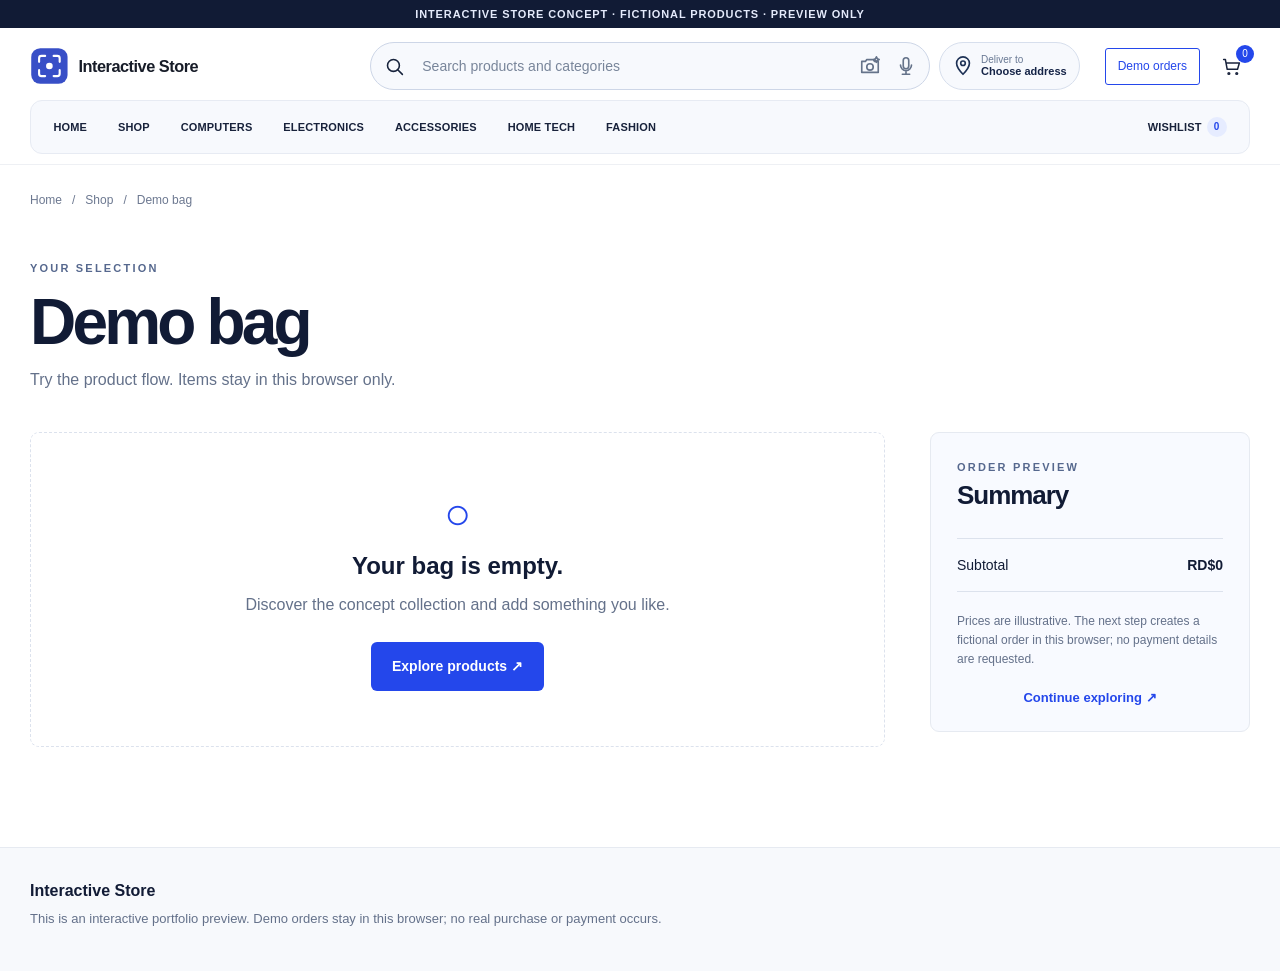
==== commit 66d53145: "Refine desktop category navigation" ====
--- a/bag.html
+++ b/bag.html
@@ -4,7 +4,7 @@
   <meta charset="utf-8"><meta name="viewport" content="width=device-width, initial-scale=1">
   <meta name="description" content="Review the local demonstration bag for the Interactive Store storefront concept.">
   <title>Demo bag — Interactive Store</title>
-  <link rel="icon" type="image/svg+xml" href="assets/interactive-store-mark.svg"><link rel="stylesheet" href="preview.css?v=20261022d"><link rel="stylesheet" href="preview-pages.css?v=20261022e"><script src="preview.js?v=20261022g" defer></script>
+  <link rel="icon" type="image/svg+xml" href="assets/interactive-store-mark.svg"><link rel="stylesheet" href="preview.css?v=20261022e"><link rel="stylesheet" href="preview-pages.css?v=20261022f"><script src="preview.js?v=20261022i" defer></script>
 </head>
 <body data-page="bag">
   <a class="preview-skip" href="#main">Skip to content</a><div class="demo-bar">Interactive Store concept · Fictional products · Preview only</div>
--- a/preview.css
+++ b/preview.css
@@ -185,3 +185,45 @@
   .header-search-form input { font-size: 13px; }
   .header-search-panel { right: 51px; }
 }
+
+/* Give the desktop category row the same visual weight as the search header. */
+@media (min-width: 901px) {
+  .preview-header__inner { row-gap: 10px; padding-bottom: 10px; }
+  .preview-nav {
+    justify-content: space-between;
+    gap: 4px;
+    min-height: 54px;
+    padding: 6px 9px;
+    border: 1px solid #e7ebf3;
+    border-radius: 12px;
+    background: #f7f9fd;
+  }
+  .preview-nav a {
+    display: inline-flex;
+    align-items: center;
+    justify-content: center;
+    gap: 5px;
+    min-height: 40px;
+    padding: 8px clamp(8px, 1.05vw, 16px);
+    border-radius: 8px;
+    font-size: clamp(11px, .83vw, 13px);
+    letter-spacing: .015em;
+    transition: color .2s ease, background-color .2s ease, box-shadow .2s ease;
+  }
+  .preview-nav a:hover { color: #2447eb; background: #eaf0ff; }
+  .preview-nav a[aria-current] { color: #2447eb; background: #fff; box-shadow: 0 2px 9px #1b31551a; }
+  .preview-nav a:focus-visible { outline: 2px solid #3150e9; outline-offset: 2px; }
+  .preview-nav a[href="wishlist.html"] { margin-left: auto; }
+  .preview-nav .wish-count {
+    display: inline-grid;
+    place-items: center;
+    min-width: 20px;
+    height: 20px;
+    padding: 0 5px;
+    border-radius: 20px;
+    background: #e6ecff;
+    color: #2447eb;
+    font-size: 10px;
+    line-height: 1;
+  }
+}
--- a/preview-pages.css
+++ b/preview-pages.css
@@ -106,13 +106,24 @@
 /* Expanded collection and the browser-local demonstration journey. */
 .preview-nav .wish-count { color: #2447eb; }
 .preview-nav .nav-bag { display: none; }
-.shop-category-strip { display: grid; grid-template-columns: repeat(5, minmax(0, 1fr)); gap: 15px; margin-bottom: 65px; }
-.shop-category-strip a { overflow: hidden; border: 1px solid #e6eaf1; border-radius: 9px; text-decoration: none; transition: transform .2s ease, box-shadow .2s ease; }
-.shop-category-strip a:hover { transform: translateY(-3px); box-shadow: 0 12px 28px rgba(15,31,68,.09); }
-.shop-category-strip img { display: block; width: 100%; aspect-ratio: 1.6; object-fit: cover; }
-.shop-category-strip a[href*="category=fashion"] img { object-fit: contain; padding: 9px; background: linear-gradient(135deg, #edf3ef, #f8f9f4); }
-.shop-category-strip span { display: flex; justify-content: space-between; align-items: center; gap: 8px; padding: 14px; font-size: 14px; font-weight: 700; }
-.shop-category-strip small { color: #64718a; font-size: 11px; font-weight: 400; white-space: nowrap; }
+.shop-categories { margin-bottom: 65px; }
+.shop-categories__heading { display: flex; align-items: end; justify-content: space-between; gap: 20px; margin-bottom: 25px; }
+.shop-categories__heading h2 { margin: 6px 0 0; font-size: clamp(29px, 2.8vw, 42px); letter-spacing: -.055em; line-height: 1.1; }
+.shop-categories__heading > a { flex: none; color: #2447eb; font-size: 13px; font-weight: 700; text-decoration: none; }
+.shop-categories__heading > a:hover { text-decoration: underline; }
+.shop-categories__grid { display: grid; grid-template-columns: repeat(5, minmax(0, 1fr)); gap: 18px; }
+.shop-category { display: block; min-width: 0; color: #111b35; text-align: center; text-decoration: none; transition: transform .2s ease; }
+.shop-category:hover { transform: translateY(-3px); }
+.shop-category:focus-visible { outline: 3px solid #3150e9; outline-offset: 4px; border-radius: 9px; }
+.shop-category__media { display: block; width: clamp(126px, 13vw, 170px); height: clamp(126px, 13vw, 170px); margin-inline: auto; overflow: hidden; border: 1px solid #e9edf3; border-radius: 50%; background: #f1f4f8; box-shadow: 0 10px 25px #132b5210; }
+.shop-category__media img { display: block; width: 100%; height: 100%; object-fit: cover; transition: transform .35s ease; }
+.shop-category:hover img { transform: scale(1.07); }
+.shop-category__media--fashion img { padding: 8px; object-fit: contain; }
+.shop-category__footer { display: flex; flex-direction: column; gap: 2px; padding: 14px 5px 4px; }
+.shop-category__footer strong { color: #111b35; font-size: 14px; }
+.shop-category__footer small { color: #8490a5; font-size: 11px; }
+.shop-category[aria-current="true"] .shop-category__media { border-color: #3150e9; box-shadow: 0 0 0 3px #3150e92e, 0 10px 25px #132b5210; }
+.shop-category[aria-current="true"] .shop-category__footer strong { color: #2447eb; }
 .store-control-fields { display: flex; align-items: end; gap: 10px; }
 .store-search select, .orders-toolbar select { min-height: 37px; padding: 7px 12px; border: 1px solid #dce2ed; border-radius: 5px; background: #fff; color: #111b35; font-size: 13px; }
 .store-card { position: relative; display: flex; flex-direction: column; }
@@ -262,10 +273,10 @@
 .home-collections__grid strong { max-width: 410px; font-size: clamp(25px, 3vw, 39px); letter-spacing: -.05em; line-height: 1.1; }
 .home-three-d-intro { max-width: 670px; margin-top: 12px !important; color: #64718a; font-size: 14px; }
 @media (max-width: 1100px) { .store-controls { flex-direction: column; align-items: stretch; } .store-control-fields { width: 100%; } .store-control-fields > label { flex: 1; } .store-search input { width: 100%; } }
-@media (max-width: 760px) { .shop-category-strip { grid-template-columns: repeat(2, minmax(0, 1fr)); } .shop-category-strip a:last-child { grid-column: span 2; } .checkout-layout { grid-template-columns: 1fr; } .checkout-summary { max-width: none; } .home-promise { grid-template-columns: 1fr; gap: 14px; } .home-editorial__inner { grid-template-columns: 1fr; } .home-editorial img { min-height: 220px; max-height: 350px; } }
+@media (max-width: 760px) { .shop-categories__grid { grid-auto-flow: column; grid-auto-columns: 138px; grid-template-columns: none; gap: 8px; margin-right: -15px; padding: 0 15px 15px 0; overflow-x: auto; scroll-snap-type: x proximity; scrollbar-color: #cbd5e8 transparent; } .shop-category { scroll-snap-align: start; } .shop-category__media { width: 112px; height: 112px; } .shop-category__footer strong { font-size: 12px; } .checkout-layout { grid-template-columns: 1fr; } .checkout-summary { max-width: none; } .home-promise { grid-template-columns: 1fr; gap: 14px; } .home-editorial__inner { grid-template-columns: 1fr; } .home-editorial img { min-height: 220px; max-height: 350px; } }
 @media (max-width: 650px) { .store-control-fields { flex-wrap: wrap; } .store-control-fields > label:first-child { flex-basis: 100%; } .orders-hero { align-items: start; flex-direction: column; } .orders-list { grid-template-columns: 1fr; } .home-collections__grid { grid-template-columns: 1fr; } .checkout-fields { grid-template-columns: 1fr; } }
 @media (max-width: 650px) { .order-card__open { padding: 18px; } .order-card__details { padding: 20px 18px; } .order-detail__intro { flex-direction: column; gap: 10px; } .order-detail__estimate { text-align: left; } .order-detail__grid { grid-template-columns: 1fr; gap: 12px; } .order-card__preview { align-items: end; } .order-card__preview strong { font-size: 12px; } .order-card__preview > b { font-size: 15px; } .order-status { font-size: 10px; } }
-@media (max-width: 430px) { .shop-category-strip span { flex-direction: column; align-items: start; } .checkout-submit .store-button { width: 100%; } }
+@media (max-width: 430px) { .shop-categories__heading > a { font-size: 11px; } .checkout-submit .store-button { width: 100%; } }
 @media (max-width: 520px) { .preview-nav .nav-bag { display: inline; } }
 
 /* Product discovery, accessible gallery, and on-demand concept viewer. */
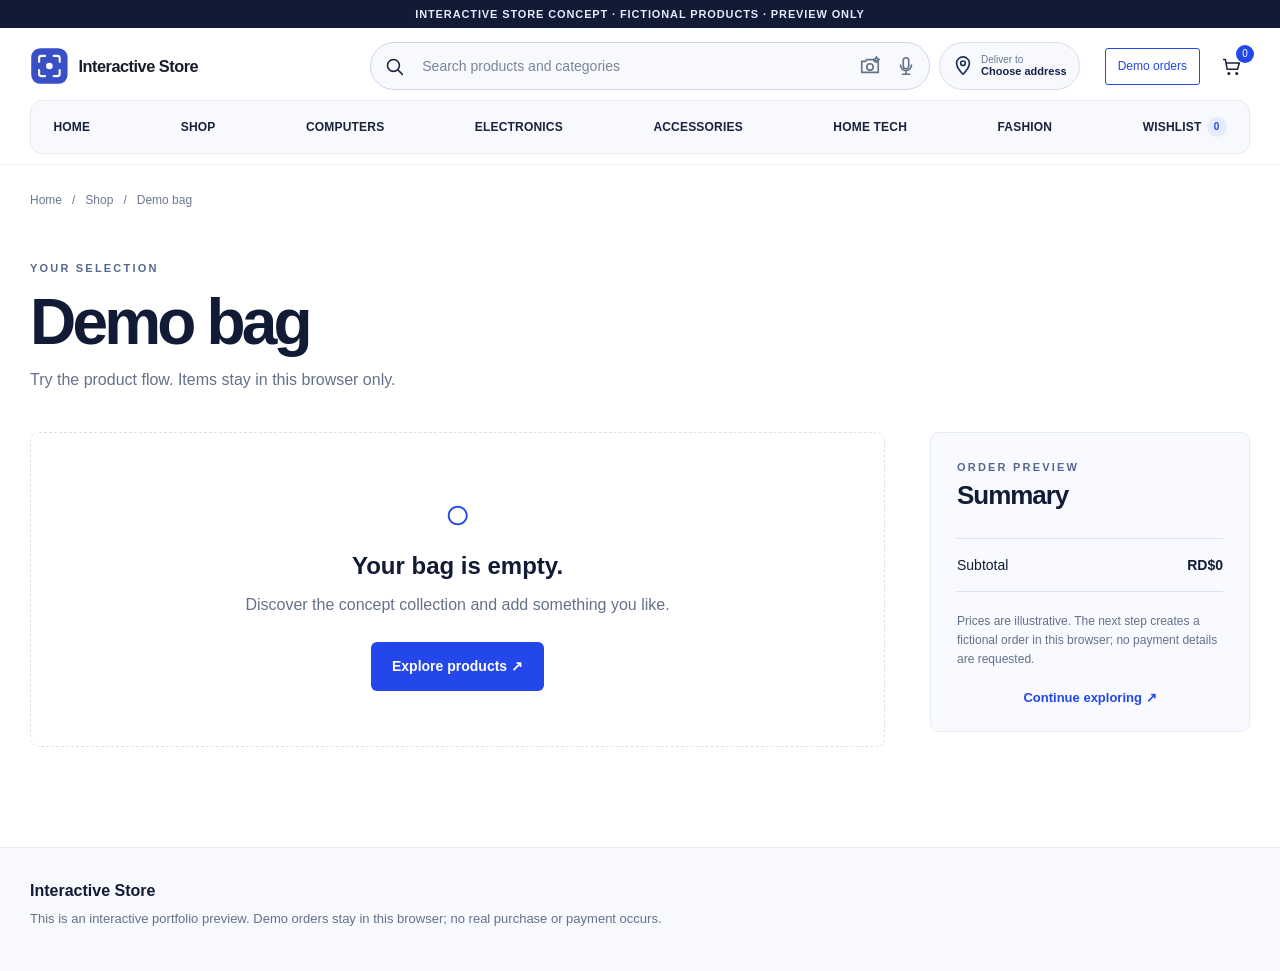
==== commit 35afea51: "Balance desktop navigation spacing" ====
--- a/bag.html
+++ b/bag.html
@@ -4,7 +4,7 @@
   <meta charset="utf-8"><meta name="viewport" content="width=device-width, initial-scale=1">
   <meta name="description" content="Review the local demonstration bag for the Interactive Store storefront concept.">
   <title>Demo bag — Interactive Store</title>
-  <link rel="icon" type="image/svg+xml" href="assets/interactive-store-mark.svg"><link rel="stylesheet" href="preview.css?v=20261022e"><link rel="stylesheet" href="preview-pages.css?v=20261022f"><script src="preview.js?v=20261022i" defer></script>
+  <link rel="icon" type="image/svg+xml" href="assets/interactive-store-mark.svg"><link rel="stylesheet" href="preview.css?v=20261022f"><link rel="stylesheet" href="preview-pages.css?v=20261022f"><script src="preview.js?v=20261022i" defer></script>
 </head>
 <body data-page="bag">
   <a class="preview-skip" href="#main">Skip to content</a><div class="demo-bar">Interactive Store concept · Fictional products · Preview only</div>
--- a/preview.css
+++ b/preview.css
@@ -206,14 +206,13 @@
     min-height: 40px;
     padding: 8px clamp(8px, 1.05vw, 16px);
     border-radius: 8px;
-    font-size: clamp(11px, .83vw, 13px);
+    font-size: clamp(12px, .94vw, 13px);
     letter-spacing: .015em;
     transition: color .2s ease, background-color .2s ease, box-shadow .2s ease;
   }
   .preview-nav a:hover { color: #2447eb; background: #eaf0ff; }
   .preview-nav a[aria-current] { color: #2447eb; background: #fff; box-shadow: 0 2px 9px #1b31551a; }
   .preview-nav a:focus-visible { outline: 2px solid #3150e9; outline-offset: 2px; }
-  .preview-nav a[href="wishlist.html"] { margin-left: auto; }
   .preview-nav .wish-count {
     display: inline-grid;
     place-items: center;
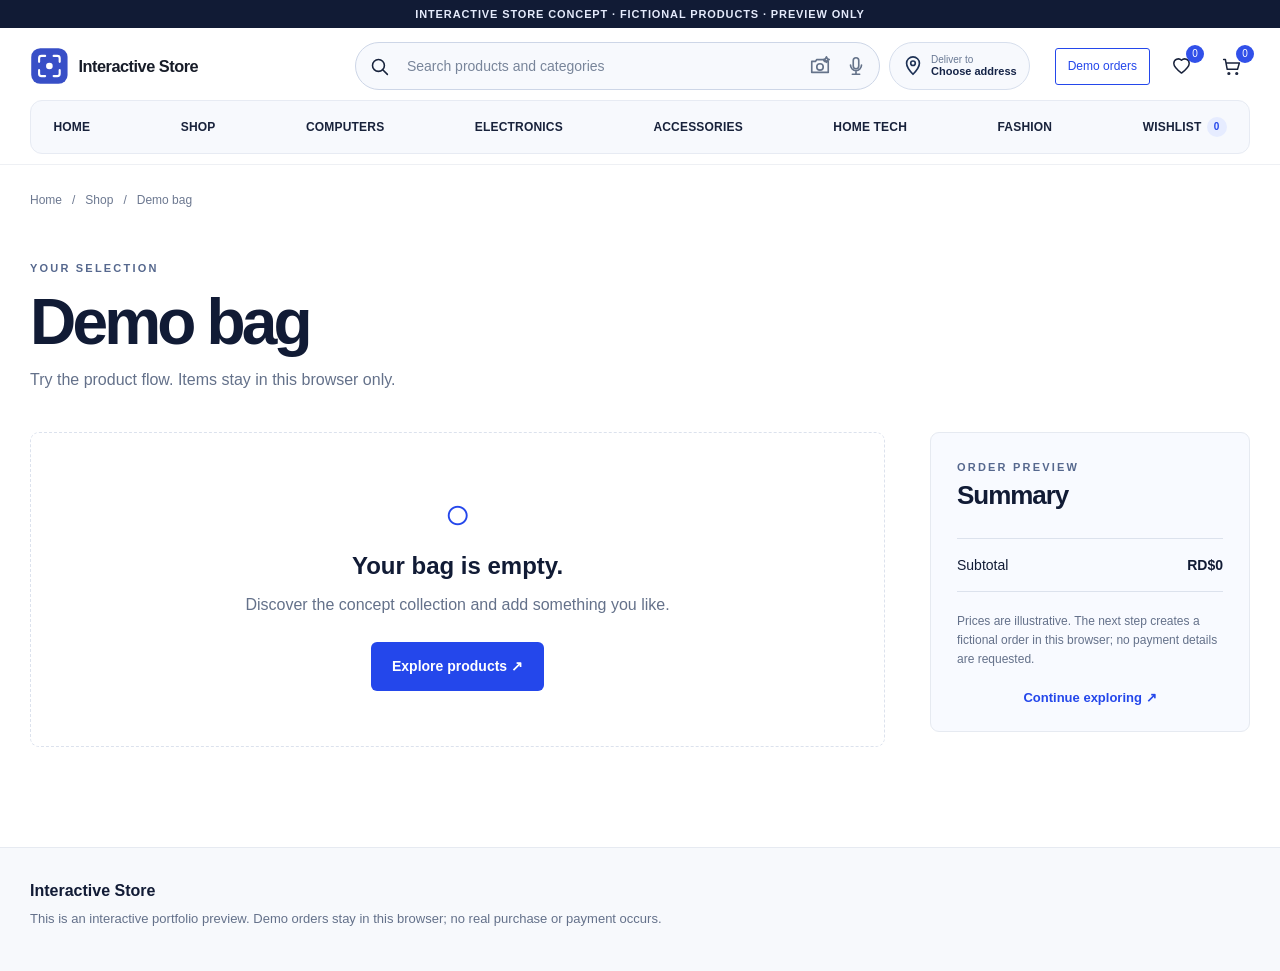
==== commit 5b364156: "Add wishlist shortcut beside cart" ====
--- a/bag.html
+++ b/bag.html
@@ -4,7 +4,7 @@
   <meta charset="utf-8"><meta name="viewport" content="width=device-width, initial-scale=1">
   <meta name="description" content="Review the local demonstration bag for the Interactive Store storefront concept.">
   <title>Demo bag — Interactive Store</title>
-  <link rel="icon" type="image/svg+xml" href="assets/interactive-store-mark.svg"><link rel="stylesheet" href="preview.css?v=20261022f"><link rel="stylesheet" href="preview-pages.css?v=20261022f"><script src="preview.js?v=20261022i" defer></script>
+  <link rel="icon" type="image/svg+xml" href="assets/interactive-store-mark.svg"><link rel="stylesheet" href="preview.css?v=20261022h"><link rel="stylesheet" href="preview-pages.css?v=20261022f"><script src="preview.js?v=20261022k" defer></script>
 </head>
 <body data-page="bag">
   <a class="preview-skip" href="#main">Skip to content</a><div class="demo-bar">Interactive Store concept · Fictional products · Preview only</div>
--- a/preview.css
+++ b/preview.css
@@ -45,13 +45,13 @@
 .preview-nav a { font-size: 11px; }
 .preview-nav .nav-mobile-orders { display: none; }
 .preview-header__actions { display: flex; flex: none; align-items: center; gap: 13px; }
-.header-icon-button, .header-bag { display: inline-grid; place-items: center; width: 37px; height: 39px; padding: 7px; border: 0; background: transparent; color: #18223b; cursor: pointer; }
-.header-icon-button:hover, .header-bag:hover { color: #2447eb; }
-.header-icon-button svg, .header-bag svg, .header-search-panel__field svg { width: 21px; height: 21px; fill: none; stroke: currentColor; stroke-width: 1.7; stroke-linecap: round; stroke-linejoin: round; }
+.header-icon-button, .header-wishlist, .header-bag { display: inline-grid; place-items: center; width: 37px; height: 39px; padding: 7px; border: 0; background: transparent; color: #18223b; cursor: pointer; }
+.header-icon-button:hover, .header-wishlist:hover, .header-bag:hover, .header-wishlist[aria-current] { color: #2447eb; }
+.header-icon-button svg, .header-wishlist svg, .header-bag svg, .header-search-panel__field svg { width: 21px; height: 21px; fill: none; stroke: currentColor; stroke-width: 1.7; stroke-linecap: round; stroke-linejoin: round; }
 .header-account { display: inline-flex; align-items: center; min-height: 37px; padding: 7px 12px; border: 1px solid #2447eb; border-radius: 3px; color: #2447eb; font-size: 12px; text-decoration: none; white-space: nowrap; }
 .header-account:hover, .header-account[aria-current] { background: #f2f5ff; }
-.header-bag { position: relative; text-decoration: none; }
-.header-bag .bag-count { position: absolute; top: -2px; right: -4px; min-width: 18px; height: 18px; font-size: 10px; }
+.header-wishlist, .header-bag { position: relative; text-decoration: none; }
+.header-wishlist .wish-count, .header-bag .bag-count { position: absolute; top: -2px; right: -4px; display: grid; place-items: center; min-width: 18px; height: 18px; padding: 0 4px; border-radius: 20px; background: #3150e9; color: #fff; font-size: 10px; line-height: 1; }
 .bag-fly-item { position: fixed; z-index: 9999; display: block; width: 82px; height: 82px; padding: 5px; border: 2px solid #3150e9; border-radius: 15px; background: #fff; box-shadow: 0 13px 30px #172b5570; object-fit: contain; pointer-events: none; user-select: none; }
 .header-menu-button { display: none; }
 .header-search-panel { position: absolute; top: calc(100% - 1px); right: 0; width: min(530px, calc(100vw - 48px)); padding: 22px; border: 1px solid #e1e6f0; border-radius: 0 0 10px 10px; background: #fff; box-shadow: 0 20px 46px #111b3526; }
@@ -156,14 +156,16 @@
   .preview-brand img { width: min(190px, 47vw); }
   .preview-header__actions { gap: 0; }
   .header-account { display: none; }
-  .header-bag { width: 40px; }
+  .header-wishlist, .header-bag { width: 40px; }
   .header-search-shell { margin-bottom: 0; }
   .header-location { width: 48px; min-width: 48px; padding: 0; border-radius: 50%; }
   .header-location-text { display: none; }
-  .header-category-strip { grid-area: categories; display: flex; align-items: center; gap: 8px; margin-inline: -15px; padding: 0 15px 10px; overflow-x: auto; scrollbar-width: none; }
+  .header-category-strip { grid-area: categories; display: flex; align-items: center; gap: 4px; min-width: 0; margin-bottom: 9px; padding: 5px; overflow-x: auto; border: 1px solid #e7ebf3; border-radius: 12px; background: #f7f9fd; scrollbar-width: none; scroll-snap-type: x proximity; overscroll-behavior-inline: contain; }
   .header-category-strip::-webkit-scrollbar { display: none; }
-  .header-category-strip a { display: inline-flex; flex: none; align-items: center; min-height: 33px; padding: 6px 13px; border: 1px solid #e1e6f0; border-radius: 18px; background: #f7f9fc; color: #293a5b; font-size: 11px; font-weight: 700; text-decoration: none; }
-  .header-category-strip a[aria-current], .header-category-strip a:hover { border-color: #9cafff; background: #eaf0ff; color: #2447eb; }
+  .header-category-strip a { display: inline-flex; flex: none; align-items: center; gap: 5px; min-height: 38px; padding: 8px 12px; border-radius: 8px; background: transparent; color: #18223b; font-size: 11px; font-weight: 700; text-decoration: none; text-transform: uppercase; white-space: nowrap; scroll-snap-align: start; }
+  .header-category-strip a[aria-current] { background: #fff; box-shadow: 0 2px 9px #1b31551a; color: #2447eb; }
+  .header-category-strip a:hover { background: #eaf0ff; color: #2447eb; }
+  .header-category-strip .wish-count { display: inline-grid; place-items: center; min-width: 18px; height: 18px; padding: 0 4px; border-radius: 20px; background: #e6ecff; color: #2447eb; font-size: 10px; line-height: 1; }
   .preview-nav { position: fixed; z-index: 75; top: auto; right: 12px; bottom: calc(77px + env(safe-area-inset-bottom)); left: 12px; display: none; width: auto; max-height: min(65dvh, 430px); padding: 16px 20px; overflow-y: auto; border: 1px solid #dce3f0; border-radius: 16px; background: #fff; box-shadow: 0 20px 60px #1426483b; }
   .preview-nav.is-open { display: flex; flex-direction: column; align-items: stretch; gap: 0; }
   .preview-nav__title { display: block; padding: 5px 4px 13px; color: #111b35; font-size: 14px; }
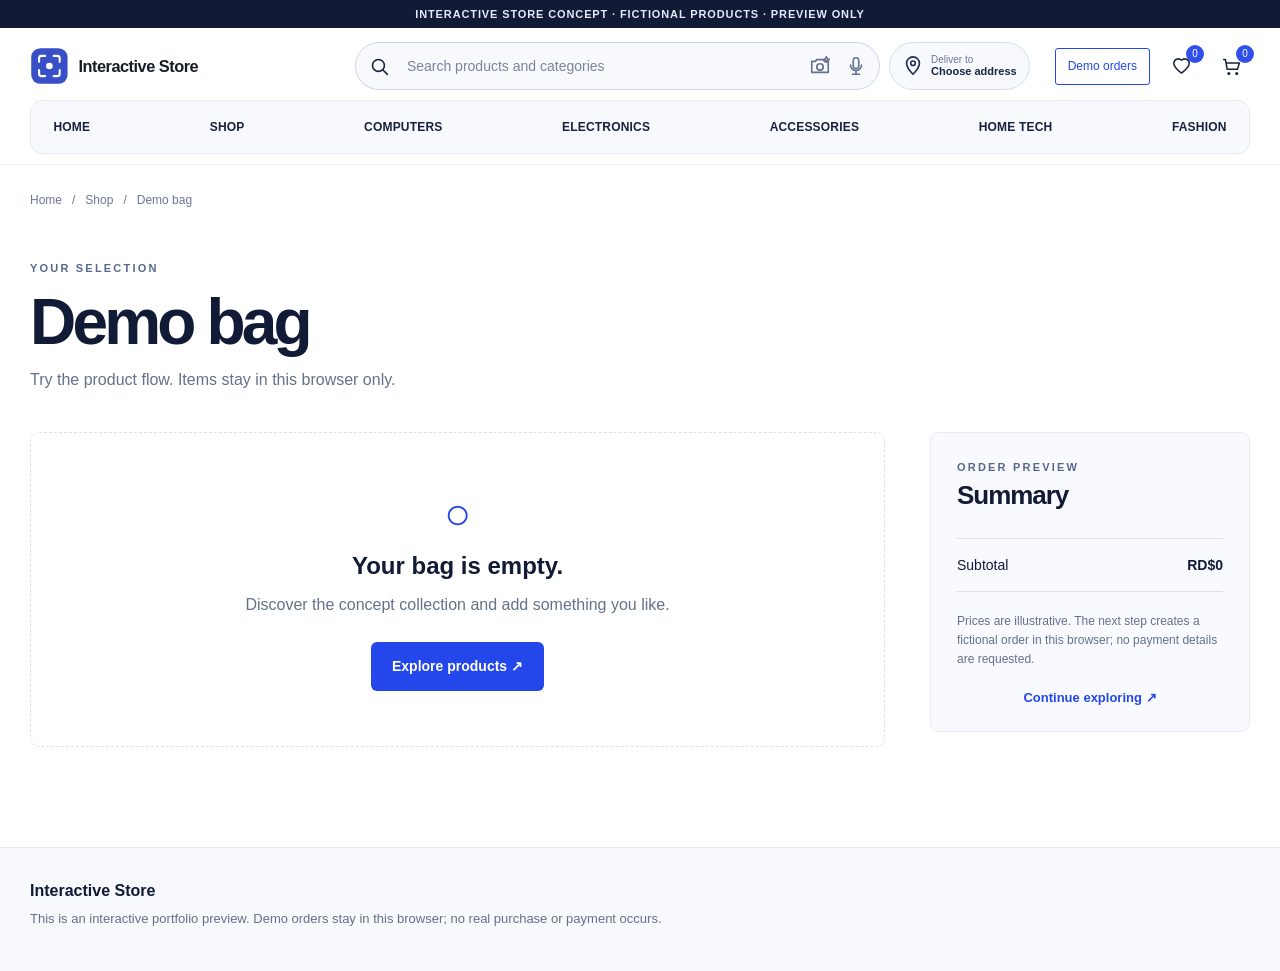
==== commit fa038d6c: "Remove duplicate wishlist navigation link" ====
--- a/bag.html
+++ b/bag.html
@@ -4,7 +4,7 @@
   <meta charset="utf-8"><meta name="viewport" content="width=device-width, initial-scale=1">
   <meta name="description" content="Review the local demonstration bag for the Interactive Store storefront concept.">
   <title>Demo bag — Interactive Store</title>
-  <link rel="icon" type="image/svg+xml" href="assets/interactive-store-mark.svg"><link rel="stylesheet" href="preview.css?v=20261022h"><link rel="stylesheet" href="preview-pages.css?v=20261022f"><script src="preview.js?v=20261022k" defer></script>
+  <link rel="icon" type="image/svg+xml" href="assets/interactive-store-mark.svg"><link rel="stylesheet" href="preview.css?v=20261022h"><link rel="stylesheet" href="preview-pages.css?v=20261022f"><script src="preview.js?v=20261022l" defer></script>
 </head>
 <body data-page="bag">
   <a class="preview-skip" href="#main">Skip to content</a><div class="demo-bar">Interactive Store concept · Fictional products · Preview only</div>
